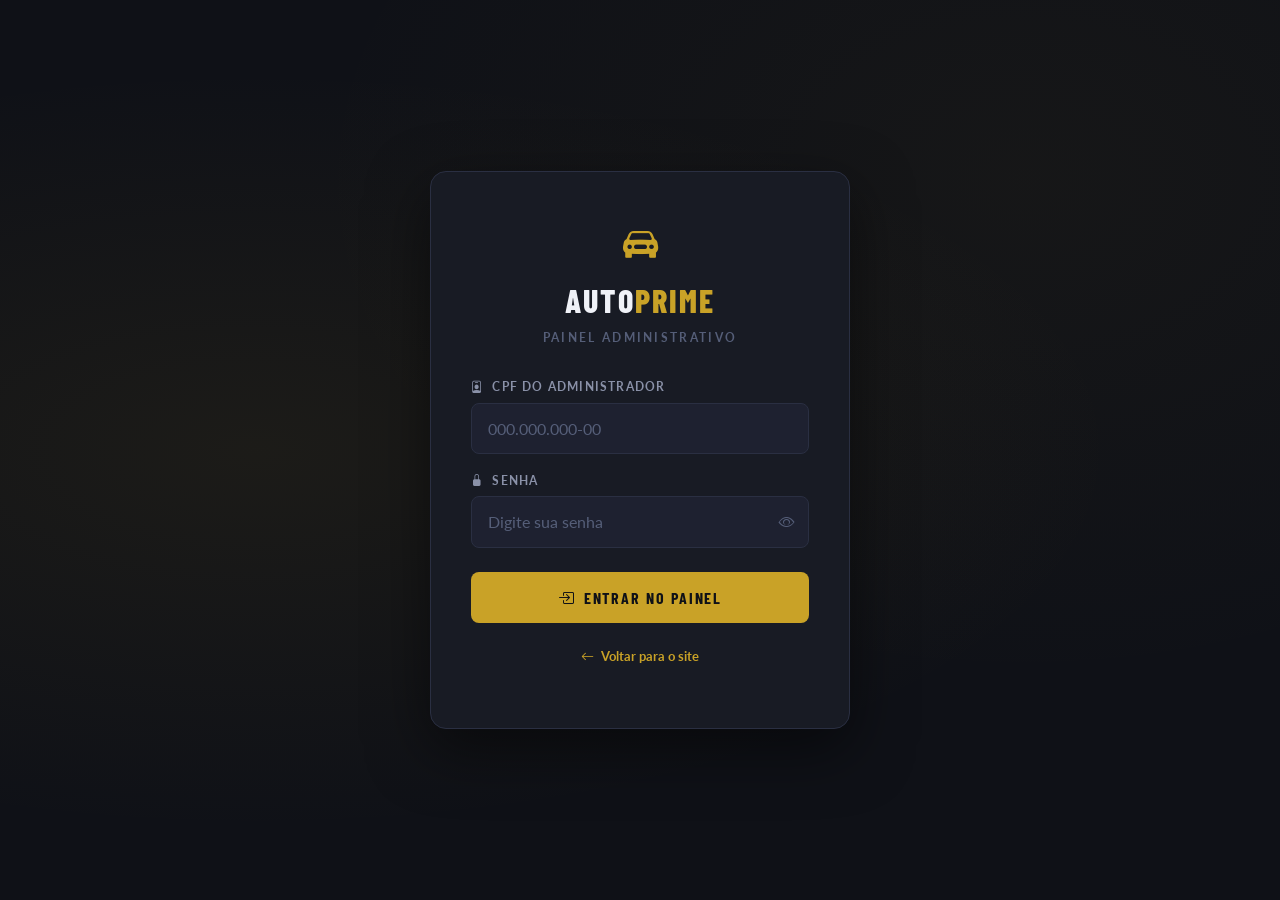
==== admin.html @ 2bcdbcac "Adicionado uma tela admin" ====
<!DOCTYPE html>
<!--
  ============================================================
  AUTOPRIME — Painel Administrativo
  Arquivo: admin.html
  Descrição: Página de administração com:
    - Tela de login (CPF + Senha) com validação
    - Painel CRUD de veículos (Criar, Listar, Editar, Excluir)
    - Dados persistidos via localStorage (simulação de BD)
  ============================================================
-->
<html lang="pt-BR">
<head>
  <meta charset="UTF-8" />
  <meta name="viewport" content="width=device-width, initial-scale=1.0" />
  <title>AutoPrime | Painel Admin</title>

  <link rel="stylesheet" href="https://cdn.jsdelivr.net/npm/bootstrap@5.3.3/dist/css/bootstrap.min.css" />
  <link rel="stylesheet" href="https://cdn.jsdelivr.net/npm/bootstrap-icons@1.11.3/font/bootstrap-icons.min.css" />
  <link rel="preconnect" href="https://fonts.googleapis.com" />
  <link rel="preconnect" href="https://fonts.gstatic.com" crossorigin />
  <link href="https://fonts.googleapis.com/css2?family=Barlow+Condensed:wght@400;600;700;800&family=Lato:wght@300;400;700&display=swap" rel="stylesheet" />

  <style>
    /* ============================================================
       VARIÁVEIS CSS — mesma paleta do site principal para coesão
    ============================================================ */
    :root {
      --color-bg:          #0f1117;
      --color-surface:     #181b24;
      --color-surface-2:   #1e2130;
      --color-surface-3:   #252a3a;
      --color-border:      #2a2f42;
      --color-gold:        #c9a227;
      --color-gold-light:  #e0ba50;
      --color-gold-dark:   #a07d15;
      --color-danger:      #e05555;
      --color-success:     #3dba7c;
      --color-text-primary:   #f0f2f8;
      --color-text-secondary: #8a91a8;
      --color-text-muted:     #555e78;
      --font-display: 'Barlow Condensed', sans-serif;
      --font-body:    'Lato', sans-serif;
      --radius:       10px;
      --transition:   0.2s ease;
    }

    *, *::before, *::after { box-sizing: border-box; margin: 0; padding: 0; }
    html { scroll-behavior: smooth; }

    body {
      font-family: var(--font-body);
      background-color: var(--color-bg);
      color: var(--color-text-primary);
      min-height: 100vh;
      -webkit-font-smoothing: antialiased;
    }

    a { text-decoration: none; color: inherit; }

    /* ============================================================
       TELA DE LOGIN
       Ocupa 100vh centralizado. Oculta o painel até autenticar.
    ============================================================ */
    #telaLogin {
      min-height: 100vh;
      display: flex;
      align-items: center;
      justify-content: center;
      background:
        radial-gradient(ellipse at 20% 50%, rgba(201,162,39,0.07) 0%, transparent 60%),
        radial-gradient(ellipse at 80% 20%, rgba(201,162,39,0.04) 0%, transparent 50%),
        var(--color-bg);
      padding: 1.5rem;
    }

    .login-card {
      background: var(--color-surface);
      border: 1px solid var(--color-border);
      border-radius: 16px;
      padding: 2.8rem 2.5rem;
      width: 100%;
      max-width: 420px;
      box-shadow: 0 20px 60px rgba(0,0,0,0.5);
      animation: fadeInUp 0.6s ease both;
    }

    .login-logo {
      text-align: center;
      margin-bottom: 2rem;
    }

    .login-logo .brand-name {
      font-family: var(--font-display);
      font-size: 2rem;
      font-weight: 800;
      letter-spacing: 0.06em;
      text-transform: uppercase;
      color: var(--color-text-primary);
    }

    .login-logo .brand-accent { color: var(--color-gold); }

    .login-logo .brand-icon {
      font-size: 2.2rem;
      color: var(--color-gold);
      display: block;
      margin-bottom: 0.4rem;
    }

    .login-eyebrow {
      font-size: 0.72rem;
      font-weight: 700;
      letter-spacing: 0.2em;
      text-transform: uppercase;
      color: var(--color-text-muted);
      display: block;
      margin-top: 0.3rem;
    }

    /* Campos do formulário de login */
    .login-label {
      font-size: 0.75rem;
      font-weight: 700;
      color: var(--color-text-secondary);
      text-transform: uppercase;
      letter-spacing: 0.1em;
      margin-bottom: 0.4rem;
      display: block;
    }

    .login-input {
      background: var(--color-surface-2);
      border: 1px solid var(--color-border);
      border-radius: 8px;
      color: var(--color-text-primary);
      padding: 0.8rem 1rem;
      width: 100%;
      font-size: 1rem;
      font-family: var(--font-body);
      transition: border-color var(--transition), box-shadow var(--transition);
    }

    .login-input:focus {
      outline: none;
      border-color: var(--color-gold);
      box-shadow: 0 0 0 3px rgba(201,162,39,0.15);
      background: var(--color-surface-2);
      color: var(--color-text-primary);
    }

    .login-input::placeholder { color: var(--color-text-muted); }

    /* Wrapper para input de senha com botão de mostrar/ocultar */
    .password-wrapper {
      position: relative;
    }

    .toggle-senha {
      position: absolute;
      right: 0.9rem;
      top: 50%;
      transform: translateY(-50%);
      background: none;
      border: none;
      color: var(--color-text-muted);
      cursor: pointer;
      font-size: 1rem;
      padding: 0;
      transition: color var(--transition);
    }

    .toggle-senha:hover { color: var(--color-gold); }

    /* Botão de entrar */
    .btn-login {
      background: var(--color-gold);
      border: none;
      color: var(--color-bg);
      font-family: var(--font-display);
      font-size: 1rem;
      font-weight: 700;
      letter-spacing: 0.12em;
      text-transform: uppercase;
      padding: 0.85rem;
      border-radius: 8px;
      width: 100%;
      cursor: pointer;
      transition: all var(--transition);
      display: flex;
      align-items: center;
      justify-content: center;
      gap: 0.5rem;
    }

    .btn-login:hover {
      background: var(--color-gold-light);
      transform: translateY(-1px);
      box-shadow: 0 6px 20px rgba(201,162,39,0.35);
    }

    .btn-login:active { transform: translateY(0); }

    /* Mensagem de erro de login */
    #erroLogin {
      background: rgba(224,85,85,0.1);
      border: 1px solid rgba(224,85,85,0.3);
      border-radius: 8px;
      color: var(--color-danger);
      font-size: 0.85rem;
      padding: 0.65rem 1rem;
      margin-top: 1rem;
      display: none;
      text-align: center;
    }

    #erroLogin.visivel { display: block; animation: shake 0.4s ease; }

    .link-voltar {
      text-align: center;
      margin-top: 1.5rem;
      font-size: 0.82rem;
      color: var(--color-text-muted);
    }

    .link-voltar a {
      color: var(--color-gold);
      font-weight: 700;
      transition: color var(--transition);
    }

    .link-voltar a:hover { color: var(--color-gold-light); }

    /* ============================================================
       PAINEL ADMIN — oculto até login ser validado
    ============================================================ */
    #painelAdmin { display: none; }

    /* Sidebar + Layout principal */
    .admin-layout {
      display: flex;
      min-height: 100vh;
    }

    /* ---- SIDEBAR ---- */
    .sidebar {
      width: 240px;
      background: var(--color-surface);
      border-right: 1px solid var(--color-border);
      display: flex;
      flex-direction: column;
      position: fixed;
      top: 0;
      left: 0;
      height: 100vh;
      z-index: 200;
      transition: transform 0.3s ease;
    }

    .sidebar-logo {
      padding: 1.5rem 1.4rem;
      border-bottom: 1px solid var(--color-border);
    }

    .sidebar-brand {
      font-family: var(--font-display);
      font-size: 1.4rem;
      font-weight: 800;
      text-transform: uppercase;
      letter-spacing: 0.06em;
    }

    .sidebar-brand .accent { color: var(--color-gold); }

    .sidebar-badge {
      display: inline-block;
      background: rgba(201,162,39,0.12);
      border: 1px solid var(--color-gold-dark);
      color: var(--color-gold);
      font-size: 0.62rem;
      font-weight: 700;
      letter-spacing: 0.12em;
      text-transform: uppercase;
      padding: 0.15rem 0.55rem;
      border-radius: 3px;
      margin-top: 0.3rem;
      display: block;
      width: fit-content;
    }

    .sidebar-nav {
      padding: 1.5rem 0.75rem;
      flex: 1;
    }

    .nav-section-label {
      font-size: 0.65rem;
      font-weight: 700;
      color: var(--color-text-muted);
      letter-spacing: 0.18em;
      text-transform: uppercase;
      padding: 0 0.6rem;
      margin-bottom: 0.5rem;
      margin-top: 1rem;
    }

    .nav-section-label:first-child { margin-top: 0; }

    .sidebar-link {
      display: flex;
      align-items: center;
      gap: 0.75rem;
      padding: 0.6rem 0.9rem;
      border-radius: 8px;
      font-size: 0.88rem;
      font-weight: 700;
      color: var(--color-text-secondary);
      cursor: pointer;
      transition: all var(--transition);
      border: none;
      background: none;
      width: 100%;
      text-align: left;
    }

    .sidebar-link i { font-size: 1rem; width: 20px; text-align: center; }

    .sidebar-link:hover {
      background: var(--color-surface-2);
      color: var(--color-text-primary);
    }

    .sidebar-link.ativo {
      background: rgba(201,162,39,0.1);
      color: var(--color-gold);
      border: 1px solid rgba(201,162,39,0.2);
    }

    .sidebar-link.ativo i { color: var(--color-gold); }

    /* Botão de logout na base da sidebar */
    .sidebar-footer {
      padding: 1rem 0.75rem;
      border-top: 1px solid var(--color-border);
    }

    .btn-logout {
      display: flex;
      align-items: center;
      gap: 0.75rem;
      width: 100%;
      padding: 0.6rem 0.9rem;
      background: none;
      border: 1px solid rgba(224,85,85,0.25);
      border-radius: 8px;
      color: var(--color-danger);
      font-size: 0.85rem;
      font-weight: 700;
      cursor: pointer;
      transition: all var(--transition);
    }

    .btn-logout:hover { background: rgba(224,85,85,0.1); }

    /* ---- CONTEÚDO PRINCIPAL ---- */
    .admin-main {
      margin-left: 240px;
      flex: 1;
      display: flex;
      flex-direction: column;
      min-height: 100vh;
    }

    /* Topbar do admin */
    .admin-topbar {
      background: var(--color-surface);
      border-bottom: 1px solid var(--color-border);
      padding: 1rem 2rem;
      display: flex;
      align-items: center;
      justify-content: space-between;
      position: sticky;
      top: 0;
      z-index: 100;
    }

    .topbar-title {
      font-family: var(--font-display);
      font-size: 1.3rem;
      font-weight: 700;
      text-transform: uppercase;
      letter-spacing: 0.04em;
      color: var(--color-text-primary);
    }

    .topbar-user {
      display: flex;
      align-items: center;
      gap: 0.6rem;
      font-size: 0.82rem;
      color: var(--color-text-secondary);
    }

    .topbar-avatar {
      width: 34px;
      height: 34px;
      border-radius: 50%;
      background: rgba(201,162,39,0.15);
      border: 1px solid var(--color-gold-dark);
      display: flex;
      align-items: center;
      justify-content: center;
      color: var(--color-gold);
      font-size: 0.9rem;
    }

    /* Botão hambúrguer mobile para sidebar */
    .btn-menu-mobile {
      display: none;
      background: none;
      border: none;
      color: var(--color-text-primary);
      font-size: 1.4rem;
      cursor: pointer;
    }

    /* ---- CONTEÚDO DAS ABAS ---- */
    .admin-content {
      padding: 2rem;
      flex: 1;
    }

    /* Painéis de aba */
    .tab-pane-admin { display: none; animation: fadeInUp 0.3s ease both; }
    .tab-pane-admin.ativo { display: block; }

    /* ---- CARDS DE ESTATÍSTICAS (Dashboard) ---- */
    .stats-grid {
      display: grid;
      grid-template-columns: repeat(auto-fit, minmax(200px, 1fr));
      gap: 1.25rem;
      margin-bottom: 2rem;
    }

    .stat-card {
      background: var(--color-surface);
      border: 1px solid var(--color-border);
      border-radius: var(--radius);
      padding: 1.5rem;
      display: flex;
      align-items: center;
      gap: 1rem;
      transition: border-color var(--transition);
    }

    .stat-card:hover { border-color: var(--color-gold-dark); }

    .stat-icon {
      width: 48px;
      height: 48px;
      border-radius: 10px;
      display: flex;
      align-items: center;
      justify-content: center;
      font-size: 1.3rem;
      flex-shrink: 0;
    }

    .stat-icon.gold { background: rgba(201,162,39,0.12); color: var(--color-gold); }
    .stat-icon.green { background: rgba(61,186,124,0.12); color: var(--color-success); }
    .stat-icon.blue { background: rgba(100,140,220,0.12); color: #7eb3f5; }

    .stat-info span {
      display: block;
      font-size: 0.72rem;
      font-weight: 700;
      color: var(--color-text-muted);
      text-transform: uppercase;
      letter-spacing: 0.1em;
      margin-bottom: 0.25rem;
    }

    .stat-info strong {
      font-family: var(--font-display);
      font-size: 1.8rem;
      font-weight: 800;
      color: var(--color-text-primary);
      line-height: 1;
    }

    /* ---- SEÇÃO: ADICIONAR / EDITAR VEÍCULO ---- */
    .form-section {
      background: var(--color-surface);
      border: 1px solid var(--color-border);
      border-radius: var(--radius);
      padding: 1.75rem;
      margin-bottom: 2rem;
    }

    .form-section-title {
      font-family: var(--font-display);
      font-size: 1.15rem;
      font-weight: 700;
      text-transform: uppercase;
      letter-spacing: 0.05em;
      color: var(--color-text-primary);
      margin-bottom: 1.5rem;
      display: flex;
      align-items: center;
      gap: 0.6rem;
    }

    .form-section-title i { color: var(--color-gold); }

    .form-section-title .form-mode-badge {
      font-size: 0.65rem;
      background: rgba(201,162,39,0.12);
      border: 1px solid var(--color-gold-dark);
      color: var(--color-gold);
      padding: 0.15rem 0.55rem;
      border-radius: 4px;
      letter-spacing: 0.08em;
    }

    /* Labels personalizados */
    .f-label {
      font-size: 0.75rem;
      font-weight: 700;
      color: var(--color-text-secondary);
      text-transform: uppercase;
      letter-spacing: 0.1em;
      margin-bottom: 0.4rem;
      display: block;
    }

    /* Inputs customizados */
    .f-input,
    .f-textarea,
    .f-select {
      background: var(--color-surface-2);
      border: 1px solid var(--color-border);
      border-radius: 8px;
      color: var(--color-text-primary);
      padding: 0.75rem 1rem;
      width: 100%;
      font-size: 0.92rem;
      font-family: var(--font-body);
      transition: border-color var(--transition), box-shadow var(--transition);
    }

    .f-input:focus,
    .f-textarea:focus,
    .f-select:focus {
      outline: none;
      border-color: var(--color-gold);
      box-shadow: 0 0 0 3px rgba(201,162,39,0.12);
      background: var(--color-surface-2);
      color: var(--color-text-primary);
    }

    .f-input::placeholder,
    .f-textarea::placeholder { color: var(--color-text-muted); }

    .f-select option { background: var(--color-surface-2); }

    .f-textarea { resize: vertical; min-height: 90px; }

    /* Preview de imagem ao lado do campo URL */
    .img-preview-wrapper {
      margin-top: 0.6rem;
      border: 1px dashed var(--color-border);
      border-radius: 8px;
      overflow: hidden;
      height: 130px;
      display: flex;
      align-items: center;
      justify-content: center;
      background: var(--color-surface-2);
      transition: border-color var(--transition);
    }

    .img-preview-wrapper.tem-imagem { border-style: solid; border-color: var(--color-gold-dark); }

    #previewImagem {
      width: 100%;
      height: 100%;
      object-fit: cover;
      display: none;
    }

    #previewImagem.visivel { display: block; }

    .preview-placeholder {
      display: flex;
      flex-direction: column;
      align-items: center;
      gap: 0.4rem;
      color: var(--color-text-muted);
      font-size: 0.8rem;
    }

    .preview-placeholder i { font-size: 1.6rem; }

    /* Botões do formulário */
    .btn-salvar {
      background: var(--color-gold);
      border: none;
      color: var(--color-bg);
      font-family: var(--font-display);
      font-size: 0.95rem;
      font-weight: 700;
      letter-spacing: 0.1em;
      text-transform: uppercase;
      padding: 0.75rem 2rem;
      border-radius: 8px;
      cursor: pointer;
      transition: all var(--transition);
      display: inline-flex;
      align-items: center;
      gap: 0.5rem;
    }

    .btn-salvar:hover {
      background: var(--color-gold-light);
      transform: translateY(-1px);
      box-shadow: 0 4px 16px rgba(201,162,39,0.3);
    }

    .btn-cancelar-edicao {
      background: transparent;
      border: 1px solid var(--color-border);
      color: var(--color-text-secondary);
      font-family: var(--font-display);
      font-size: 0.9rem;
      font-weight: 700;
      letter-spacing: 0.1em;
      text-transform: uppercase;
      padding: 0.75rem 1.5rem;
      border-radius: 8px;
      cursor: pointer;
      transition: all var(--transition);
      display: none;
      align-items: center;
      gap: 0.5rem;
    }

    .btn-cancelar-edicao.visivel {
      display: inline-flex;
    }

    .btn-cancelar-edicao:hover {
      border-color: var(--color-danger);
      color: var(--color-danger);
    }

    /* ---- TABELA DE VEÍCULOS CADASTRADOS ---- */
    .table-section {
      background: var(--color-surface);
      border: 1px solid var(--color-border);
      border-radius: var(--radius);
      overflow: hidden;
    }

    .table-header {
      padding: 1.2rem 1.75rem;
      border-bottom: 1px solid var(--color-border);
      display: flex;
      align-items: center;
      justify-content: space-between;
      flex-wrap: wrap;
      gap: 0.75rem;
    }

    .table-header-title {
      font-family: var(--font-display);
      font-size: 1.1rem;
      font-weight: 700;
      text-transform: uppercase;
      letter-spacing: 0.04em;
    }

    /* Campo de busca da tabela */
    .table-search {
      background: var(--color-surface-2);
      border: 1px solid var(--color-border);
      border-radius: 8px;
      color: var(--color-text-primary);
      padding: 0.55rem 1rem 0.55rem 2.4rem;
      font-size: 0.88rem;
      font-family: var(--font-body);
      width: 220px;
      transition: border-color var(--transition);
    }

    .table-search:focus {
      outline: none;
      border-color: var(--color-gold);
      background: var(--color-surface-2);
      color: var(--color-text-primary);
    }

    .table-search::placeholder { color: var(--color-text-muted); }

    .table-search-wrapper {
      position: relative;
    }

    .table-search-wrapper i {
      position: absolute;
      left: 0.75rem;
      top: 50%;
      transform: translateY(-50%);
      color: var(--color-text-muted);
      font-size: 0.85rem;
      pointer-events: none;
    }

    /* Tabela */
    .veiculos-table {
      width: 100%;
      border-collapse: collapse;
    }

    .veiculos-table thead th {
      padding: 0.75rem 1rem;
      font-size: 0.68rem;
      font-weight: 700;
      color: var(--color-text-muted);
      text-transform: uppercase;
      letter-spacing: 0.12em;
      border-bottom: 1px solid var(--color-border);
      background: var(--color-surface-2);
      text-align: left;
      white-space: nowrap;
    }

    .veiculos-table tbody tr {
      border-bottom: 1px solid var(--color-border);
      transition: background var(--transition);
    }

    .veiculos-table tbody tr:last-child { border-bottom: none; }

    .veiculos-table tbody tr:hover { background: var(--color-surface-2); }

    .veiculos-table tbody td {
      padding: 0.85rem 1rem;
      font-size: 0.88rem;
      color: var(--color-text-secondary);
      vertical-align: middle;
    }

    /* Miniatura de imagem na tabela */
    .table-thumb {
      width: 56px;
      height: 40px;
      object-fit: cover;
      border-radius: 6px;
      border: 1px solid var(--color-border);
    }

    /* Nome do modelo em destaque */
    .table-modelo {
      font-family: var(--font-display);
      font-weight: 700;
      font-size: 0.95rem;
      color: var(--color-text-primary);
      letter-spacing: 0.02em;
    }

    .table-marca-badge {
      font-size: 0.68rem;
      font-weight: 700;
      color: var(--color-gold);
      text-transform: uppercase;
      letter-spacing: 0.1em;
    }

    /* Botões de ação na linha da tabela */
    .btn-acao {
      border: none;
      border-radius: 6px;
      padding: 0.35rem 0.7rem;
      font-size: 0.78rem;
      font-weight: 700;
      cursor: pointer;
      transition: all var(--transition);
      display: inline-flex;
      align-items: center;
      gap: 0.3rem;
    }

    .btn-editar {
      background: rgba(126,179,245,0.1);
      color: #7eb3f5;
      border: 1px solid rgba(126,179,245,0.2);
    }

    .btn-editar:hover { background: rgba(126,179,245,0.2); }

    .btn-excluir {
      background: rgba(224,85,85,0.1);
      color: var(--color-danger);
      border: 1px solid rgba(224,85,85,0.2);
    }

    .btn-excluir:hover { background: rgba(224,85,85,0.2); }

    /* Mensagem quando tabela está vazia */
    .table-empty {
      text-align: center;
      padding: 3rem 1rem;
      color: var(--color-text-muted);
    }

    .table-empty i { font-size: 2.5rem; display: block; margin-bottom: 0.75rem; }

    /* ---- TOAST DE FEEDBACK ---- */
    .toast-container-custom {
      position: fixed;
      bottom: 1.5rem;
      right: 1.5rem;
      z-index: 9999;
      display: flex;
      flex-direction: column;
      gap: 0.6rem;
    }

    .toast-custom {
      background: var(--color-surface);
      border: 1px solid var(--color-border);
      border-radius: 10px;
      padding: 0.9rem 1.2rem;
      display: flex;
      align-items: center;
      gap: 0.75rem;
      min-width: 260px;
      box-shadow: 0 8px 24px rgba(0,0,0,0.4);
      animation: slideInRight 0.3s ease both;
      font-size: 0.88rem;
      color: var(--color-text-primary);
    }

    .toast-custom.sucesso { border-left: 3px solid var(--color-success); }
    .toast-custom.erro    { border-left: 3px solid var(--color-danger); }
    .toast-custom.aviso   { border-left: 3px solid var(--color-gold); }

    .toast-icon { font-size: 1.1rem; flex-shrink: 0; }
    .toast-custom.sucesso .toast-icon { color: var(--color-success); }
    .toast-custom.erro    .toast-icon { color: var(--color-danger); }
    .toast-custom.aviso   .toast-icon { color: var(--color-gold); }

    /* ---- MODAL DE CONFIRMAÇÃO DE EXCLUSÃO ---- */
    .confirm-overlay {
      position: fixed;
      inset: 0;
      background: rgba(0,0,0,0.7);
      backdrop-filter: blur(4px);
      z-index: 9000;
      display: flex;
      align-items: center;
      justify-content: center;
      padding: 1rem;
      display: none;
    }

    .confirm-overlay.visivel { display: flex; }

    .confirm-card {
      background: var(--color-surface);
      border: 1px solid var(--color-border);
      border-radius: 14px;
      padding: 2rem;
      max-width: 400px;
      width: 100%;
      text-align: center;
      animation: fadeInUp 0.3s ease both;
    }

    .confirm-icon {
      font-size: 2.5rem;
      color: var(--color-danger);
      margin-bottom: 1rem;
    }

    .confirm-title {
      font-family: var(--font-display);
      font-size: 1.3rem;
      font-weight: 700;
      text-transform: uppercase;
      letter-spacing: 0.04em;
      margin-bottom: 0.5rem;
    }

    .confirm-msg {
      font-size: 0.88rem;
      color: var(--color-text-secondary);
      margin-bottom: 1.5rem;
    }

    .confirm-actions {
      display: flex;
      gap: 0.75rem;
      justify-content: center;
    }

    .btn-confirm-excluir {
      background: var(--color-danger);
      border: none;
      color: #fff;
      font-family: var(--font-display);
      font-size: 0.9rem;
      font-weight: 700;
      text-transform: uppercase;
      letter-spacing: 0.08em;
      padding: 0.65rem 1.5rem;
      border-radius: 8px;
      cursor: pointer;
      transition: all var(--transition);
    }

    .btn-confirm-excluir:hover { background: #c84444; }

    .btn-confirm-cancelar {
      background: var(--color-surface-2);
      border: 1px solid var(--color-border);
      color: var(--color-text-secondary);
      font-family: var(--font-display);
      font-size: 0.9rem;
      font-weight: 700;
      text-transform: uppercase;
      letter-spacing: 0.08em;
      padding: 0.65rem 1.5rem;
      border-radius: 8px;
      cursor: pointer;
      transition: all var(--transition);
    }

    .btn-confirm-cancelar:hover { border-color: var(--color-gold); color: var(--color-gold); }

    /* ---- ANIMAÇÕES ---- */
    @keyframes fadeInUp {
      from { opacity: 0; transform: translateY(20px); }
      to   { opacity: 1; transform: translateY(0); }
    }

    @keyframes shake {
      0%, 100% { transform: translateX(0); }
      20%, 60%  { transform: translateX(-6px); }
      40%, 80%  { transform: translateX(6px); }
    }

    @keyframes slideInRight {
      from { opacity: 0; transform: translateX(20px); }
      to   { opacity: 1; transform: translateX(0); }
    }

    /* ---- RESPONSIVIDADE MOBILE ---- */
    @media (max-width: 768px) {
      .sidebar {
        transform: translateX(-100%);
      }

      .sidebar.aberta {
        transform: translateX(0);
      }

      .admin-main {
        margin-left: 0;
      }

      .btn-menu-mobile {
        display: block;
      }

      .admin-content {
        padding: 1.25rem;
      }

      .table-search { width: 100%; }

      .veiculos-table thead th:nth-child(1),
      .veiculos-table tbody td:nth-child(1) { display: none; } /* oculta thumb no mobile */
    }

    /* Scrollbar */
    ::-webkit-scrollbar { width: 6px; }
    ::-webkit-scrollbar-track { background: var(--color-bg); }
    ::-webkit-scrollbar-thumb { background: var(--color-border); border-radius: 3px; }
    ::-webkit-scrollbar-thumb:hover { background: var(--color-gold-dark); }
    ::selection { background: var(--color-gold); color: var(--color-bg); }
  </style>
</head>
<body>

<!-- ============================================================
  TELA DE LOGIN
  Exibida ao carregar a página. Ocultada após autenticação.
============================================================ -->
<div id="telaLogin">
  <div class="login-card">

    <!-- Logo -->
    <div class="login-logo">
      <i class="bi bi-car-front-fill brand-icon"></i>
      <span class="brand-name">Auto<span class="brand-accent">Prime</span></span>
      <span class="login-eyebrow">Painel Administrativo</span>
    </div>

    <!-- Campo CPF -->
    <div style="margin-bottom: 1.1rem;">
      <label class="login-label" for="inputCPF">
        <i class="bi bi-person-badge me-1"></i> CPF do Administrador
      </label>
      <!--
        O input recebe a máscara de CPF via JavaScript (formatarCPF).
        maxlength="14" limita ao tamanho do CPF formatado: 000.000.000-00
      -->
      <input
        type="text"
        id="inputCPF"
        class="login-input"
        placeholder="000.000.000-00"
        maxlength="14"
        autocomplete="off"
        inputmode="numeric"
      />
    </div>

    <!-- Campo Senha -->
    <div style="margin-bottom: 1.5rem;">
      <label class="login-label" for="inputSenha">
        <i class="bi bi-lock-fill me-1"></i> Senha
      </label>
      <div class="password-wrapper">
        <input
          type="password"
          id="inputSenha"
          class="login-input"
          placeholder="Digite sua senha"
          autocomplete="current-password"
        />
        <!-- Botão para mostrar/ocultar senha -->
        <button class="toggle-senha" type="button" id="toggleSenha" title="Mostrar/Ocultar senha">
          <i class="bi bi-eye" id="iconeSenha"></i>
        </button>
      </div>
    </div>

    <!-- Botão Entrar -->
    <button class="btn-login" id="btnEntrar" type="button">
      <i class="bi bi-box-arrow-in-right"></i> Entrar no Painel
    </button>

    <!-- Mensagem de erro -->
    <div id="erroLogin">
      <i class="bi bi-exclamation-triangle-fill me-2"></i>
      <span id="textoErro">CPF ou senha incorretos.</span>
    </div>

    <!-- Link para o site -->
    <p class="link-voltar">
      <a href="index.html">
        <i class="bi bi-arrow-left me-1"></i> Voltar para o site
      </a>
    </p>
  </div>
</div>
<!-- FIM: TELA DE LOGIN -->


<!-- ============================================================
  PAINEL ADMINISTRATIVO
  Exibido após login bem-sucedido. Oculto inicialmente.
============================================================ -->
<div id="painelAdmin">
  <div class="admin-layout">

    <!-- ---- SIDEBAR ---- -->
    <aside class="sidebar" id="sidebar" role="navigation" aria-label="Menu administrativo">
      <div class="sidebar-logo">
        <div class="sidebar-brand">Auto<span class="accent">Prime</span></div>
        <span class="sidebar-badge"><i class="bi bi-shield-check me-1"></i>Admin</span>
      </div>

      <nav class="sidebar-nav">
        <p class="nav-section-label">Principal</p>
        <button class="sidebar-link ativo" data-tab="dashboard">
          <i class="bi bi-grid-fill"></i> Dashboard
        </button>
        <button class="sidebar-link" data-tab="veiculos">
          <i class="bi bi-car-front-fill"></i> Veículos
        </button>

        <p class="nav-section-label">Acesso Rápido</p>
        <a href="index.html" class="sidebar-link" target="_blank">
          <i class="bi bi-eye-fill"></i> Ver Site
        </a>
      </nav>

      <div class="sidebar-footer">
        <button class="btn-logout" id="btnLogout">
          <i class="bi bi-box-arrow-left"></i> Sair
        </button>
      </div>
    </aside>
    <!-- FIM: SIDEBAR -->


    <!-- ---- CONTEÚDO PRINCIPAL ---- -->
    <div class="admin-main">

      <!-- Topbar -->
      <header class="admin-topbar">
        <div style="display:flex; align-items:center; gap:0.75rem;">
          <!-- Botão hambúrguer (aparece no mobile) -->
          <button class="btn-menu-mobile" id="btnMenuMobile" aria-label="Abrir menu">
            <i class="bi bi-list"></i>
          </button>
          <span class="topbar-title" id="topbarTitulo">Dashboard</span>
        </div>
        <div class="topbar-user">
          <div class="topbar-avatar"><i class="bi bi-person-fill"></i></div>
          <span>Administrador</span>
        </div>
      </header>

      <!-- Área de conteúdo das abas -->
      <div class="admin-content">

        <!-- ================================================
          ABA: DASHBOARD
          Exibe estatísticas gerais do estoque.
        ================================================ -->
        <div class="tab-pane-admin ativo" id="tab-dashboard">

          <div class="stats-grid">
            <div class="stat-card">
              <div class="stat-icon gold"><i class="bi bi-car-front-fill"></i></div>
              <div class="stat-info">
                <span>Total de Veículos</span>
                <strong id="statTotal">—</strong>
              </div>
            </div>
            <div class="stat-card">
              <div class="stat-icon green"><i class="bi bi-currency-dollar"></i></div>
              <div class="stat-info">
                <span>Preço Médio</span>
                <strong id="statMedia" style="font-size:1.2rem">—</strong>
              </div>
            </div>
            <div class="stat-card">
              <div class="stat-icon blue"><i class="bi bi-speedometer2"></i></div>
              <div class="stat-info">
                <span>Km Médio</span>
                <strong id="statKmMedio" style="font-size:1.2rem">—</strong>
              </div>
            </div>
          </div>

          <!-- Lista resumida dos 5 últimos veículos -->
          <div class="table-section">
            <div class="table-header">
              <span class="table-header-title"><i class="bi bi-clock-history me-2" style="color:var(--color-gold)"></i>Últimos Cadastros</span>
            </div>
            <div id="resumoUltimos" style="padding: 0 1rem 1rem;">
              <!-- Preenchido pelo JS -->
            </div>
          </div>
        </div>
        <!-- FIM: ABA DASHBOARD -->


        <!-- ================================================
          ABA: VEÍCULOS (Formulário + Tabela)
        ================================================ -->
        <div class="tab-pane-admin" id="tab-veiculos">

          <!-- FORMULÁRIO DE CADASTRO / EDIÇÃO -->
          <div class="form-section">
            <h2 class="form-section-title">
              <i class="bi bi-plus-circle-fill"></i>
              <span id="formTitulo">Adicionar Novo Veículo</span>
              <span class="form-mode-badge" id="formModoBadge">NOVO</span>
            </h2>

            <!--
              O formulário usa o sistema de grid do Bootstrap.
              Cada campo tem um ID correspondente ao campo no objeto
              veículo, facilitando a leitura e salvamento pelo JS.
            -->
            <div class="row g-3">
              <!-- Campo oculto que guarda o ID ao editar -->
              <input type="hidden" id="campoId" value="" />

              <!-- Marca -->
              <div class="col-12 col-sm-6 col-lg-3">
                <label class="f-label" for="campoMarca">Marca *</label>
                <input type="text" id="campoMarca" class="f-input" placeholder="Ex: Volkswagen" maxlength="40" />
              </div>

              <!-- Modelo -->
              <div class="col-12 col-sm-6 col-lg-5">
                <label class="f-label" for="campoModelo">Modelo *</label>
                <input type="text" id="campoModelo" class="f-input" placeholder="Ex: Passat 2.0 TSI Highline" maxlength="80" />
              </div>

              <!-- Ano -->
              <div class="col-6 col-sm-4 col-lg-2">
                <label class="f-label" for="campoAno">Ano *</label>
                <input type="number" id="campoAno" class="f-input" placeholder="2023" min="1990" max="2030" />
              </div>

              <!-- Quilometragem -->
              <div class="col-6 col-sm-4 col-lg-2">
                <label class="f-label" for="campoKm">Quilometragem *</label>
                <input type="number" id="campoKm" class="f-input" placeholder="15000" min="0" />
              </div>

              <!-- Preço -->
              <div class="col-12 col-sm-4 col-lg-3">
                <label class="f-label" for="campoPreco">Preço (R$) *</label>
                <input type="number" id="campoPreco" class="f-input" placeholder="98500" min="0" step="100" />
              </div>

              <!-- URL da Imagem + Preview -->
              <div class="col-12 col-lg-9">
                <label class="f-label" for="campoImagem">URL da Foto *</label>
                <input
                  type="url"
                  id="campoImagem"
                  class="f-input"
                  placeholder="https://images.unsplash.com/photo-..."
                />
                <small style="color: var(--color-text-muted); font-size:0.72rem; margin-top:0.3rem; display:block;">
                  Cole a URL de qualquer imagem pública. Sugestão: <a href="https://unsplash.com" target="_blank" style="color:var(--color-gold)">unsplash.com</a>
                </small>
              </div>

              <!-- Preview da imagem -->
              <div class="col-12 col-lg-3 d-flex flex-column" style="gap:0.4rem;">
                <label class="f-label">Pré-visualização</label>
                <div class="img-preview-wrapper" id="previewWrapper">
                  <div class="preview-placeholder" id="previewPlaceholder">
                    <i class="bi bi-image"></i>
                    <span>Prévia da foto</span>
                  </div>
                  <img id="previewImagem" src="" alt="Preview" />
                </div>
              </div>

              <!-- Descrição -->
              <div class="col-12">
                <label class="f-label" for="campoDescricao">Descrição *</label>
                <textarea
                  id="campoDescricao"
                  class="f-textarea"
                  placeholder="Descreva os principais itens de série, estado do veículo, histórico de revisões..."
                  maxlength="400"
                ></textarea>
                <small style="color: var(--color-text-muted); font-size:0.72rem;">
                  <span id="contadorDescricao">0</span>/400 caracteres
                </small>
              </div>

              <!-- Botões -->
              <div class="col-12 d-flex gap-3 flex-wrap align-items-center" style="margin-top: 0.5rem;">
                <button class="btn-salvar" id="btnSalvar" type="button">
                  <i class="bi bi-floppy-fill"></i> Salvar Veículo
                </button>
                <button class="btn-cancelar-edicao" id="btnCancelarEdicao" type="button">
                  <i class="bi bi-x-lg"></i> Cancelar Edição
                </button>
              </div>

            </div>
          </div>
          <!-- FIM: FORMULÁRIO -->


          <!-- TABELA DE VEÍCULOS CADASTRADOS -->
          <div class="table-section">
            <div class="table-header">
              <span class="table-header-title">
                <i class="bi bi-table me-2" style="color:var(--color-gold)"></i>
                Veículos no Estoque
              </span>
              <div class="table-search-wrapper">
                <i class="bi bi-search"></i>
                <input
                  type="search"
                  id="buscaTabela"
                  class="table-search"
                  placeholder="Filtrar na tabela..."
                  autocomplete="off"
                />
              </div>
            </div>

            <div style="overflow-x: auto;">
              <table class="veiculos-table" id="tabelaVeiculos" aria-label="Tabela de veículos">
                <thead>
                  <tr>
                    <th>Foto</th>
                    <th>Marca / Modelo</th>
                    <th>Ano</th>
                    <th>Km</th>
                    <th>Preço</th>
                    <th>Ações</th>
                  </tr>
                </thead>
                <tbody id="tabelaCorpo">
                  <!-- Preenchida pelo JavaScript -->
                </tbody>
              </table>

              <!-- Mensagem quando não há veículos -->
              <div id="tabelaVazia" class="table-empty d-none">
                <i class="bi bi-inbox"></i>
                <p>Nenhum veículo encontrado.<br/>
                  <span style="font-size:0.82rem;">Adicione um veículo usando o formulário acima.</span>
                </p>
              </div>
            </div>
          </div>
          <!-- FIM: TABELA -->

        </div>
        <!-- FIM: ABA VEÍCULOS -->

      </div>
      <!-- FIM: admin-content -->
    </div>
    <!-- FIM: admin-main -->
  </div>
</div>
<!-- FIM: PAINEL ADMIN -->


<!-- ============================================================
  MODAL DE CONFIRMAÇÃO DE EXCLUSÃO
  Aparece ao clicar em "Excluir" em qualquer linha da tabela.
============================================================ -->
<div class="confirm-overlay" id="confirmOverlay" role="dialog" aria-modal="true" aria-labelledby="confirmTitulo">
  <div class="confirm-card">
    <i class="bi bi-trash3-fill confirm-icon"></i>
    <h3 class="confirm-title" id="confirmTitulo">Excluir Veículo</h3>
    <p class="confirm-msg" id="confirmMsg">Esta ação não pode ser desfeita.</p>
    <div class="confirm-actions">
      <button class="btn-confirm-cancelar" id="btnConfirmCancelar">Cancelar</button>
      <button class="btn-confirm-excluir" id="btnConfirmExcluir">
        <i class="bi bi-trash3-fill me-1"></i> Excluir
      </button>
    </div>
  </div>
</div>

<!-- Área onde os toasts são exibidos -->
<div class="toast-container-custom" id="toastContainer"></div>

<!-- Bootstrap JS (necessário para comportamentos de collapse etc.) -->
<script src="https://cdn.jsdelivr.net/npm/bootstrap@5.3.3/dist/js/bootstrap.bundle.min.js"></script>

<!-- Script do painel admin -->
<script src="admin.js"></script>

</body>
</html>
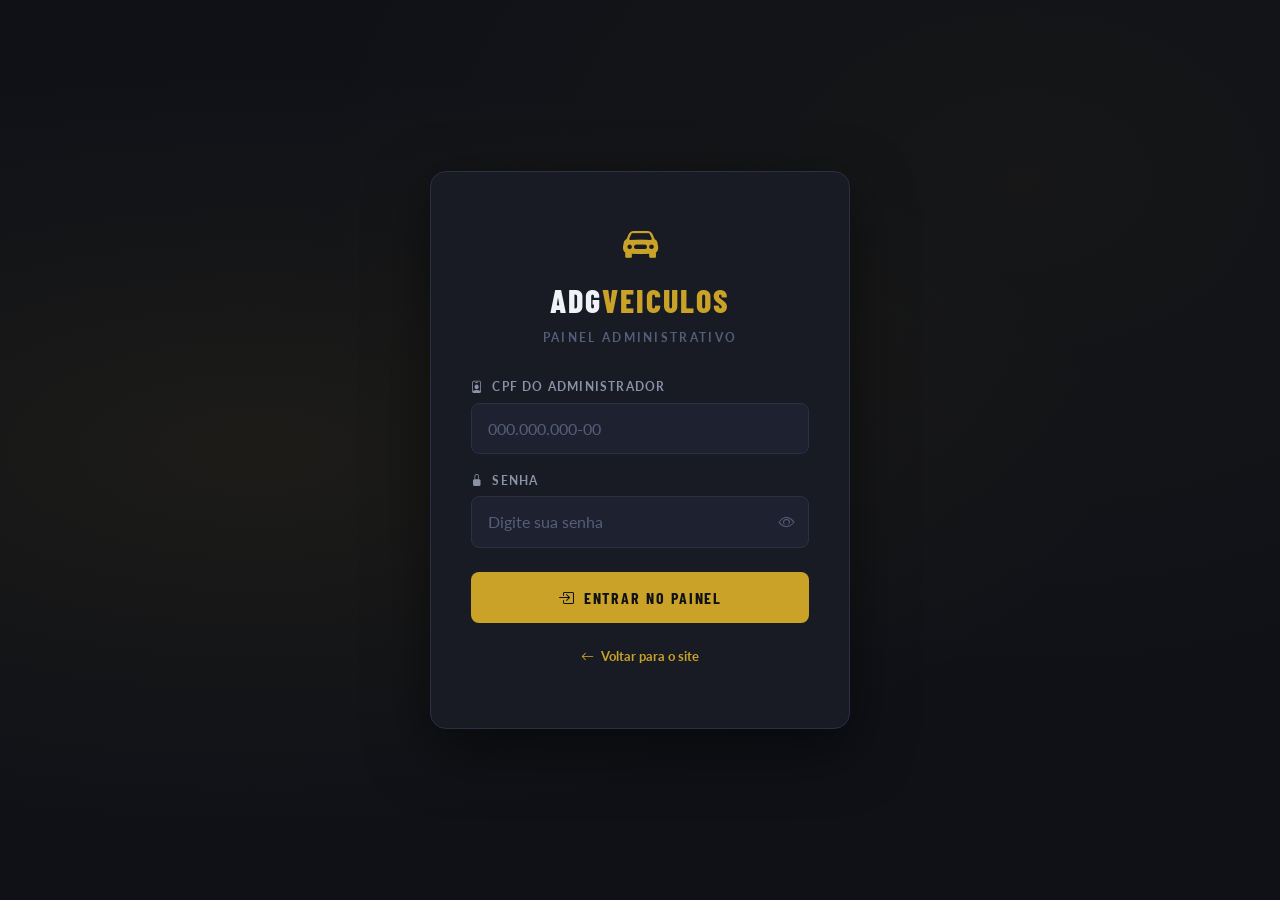
==== commit 15bcccea: "NovaVersão" ====
--- a/admin.html
+++ b/admin.html
@@ -1,7 +1,7 @@
 <!DOCTYPE html>
 <!--
   ============================================================
-  AUTOPRIME — Painel Administrativo
+  ADGVEICULOS — Painel Administrativo
   Arquivo: admin.html
   Descrição: Página de administração com:
     - Tela de login (CPF + Senha) com validação
@@ -13,7 +13,7 @@
 <head>
   <meta charset="UTF-8" />
   <meta name="viewport" content="width=device-width, initial-scale=1.0" />
-  <title>AutoPrime | Painel Admin</title>
+  <title>ADGVEICULOS | Painel Admin</title>
 
   <link rel="stylesheet" href="https://cdn.jsdelivr.net/npm/bootstrap@5.3.3/dist/css/bootstrap.min.css" />
   <link rel="stylesheet" href="https://cdn.jsdelivr.net/npm/bootstrap-icons@1.11.3/font/bootstrap-icons.min.css" />
@@ -1003,7 +1003,7 @@
     <!-- Logo -->
     <div class="login-logo">
       <i class="bi bi-car-front-fill brand-icon"></i>
-      <span class="brand-name">Auto<span class="brand-accent">Prime</span></span>
+      <span class="brand-name">ADG<span class="brand-accent">Veiculos</span></span>
       <span class="login-eyebrow">Painel Administrativo</span>
     </div>
 
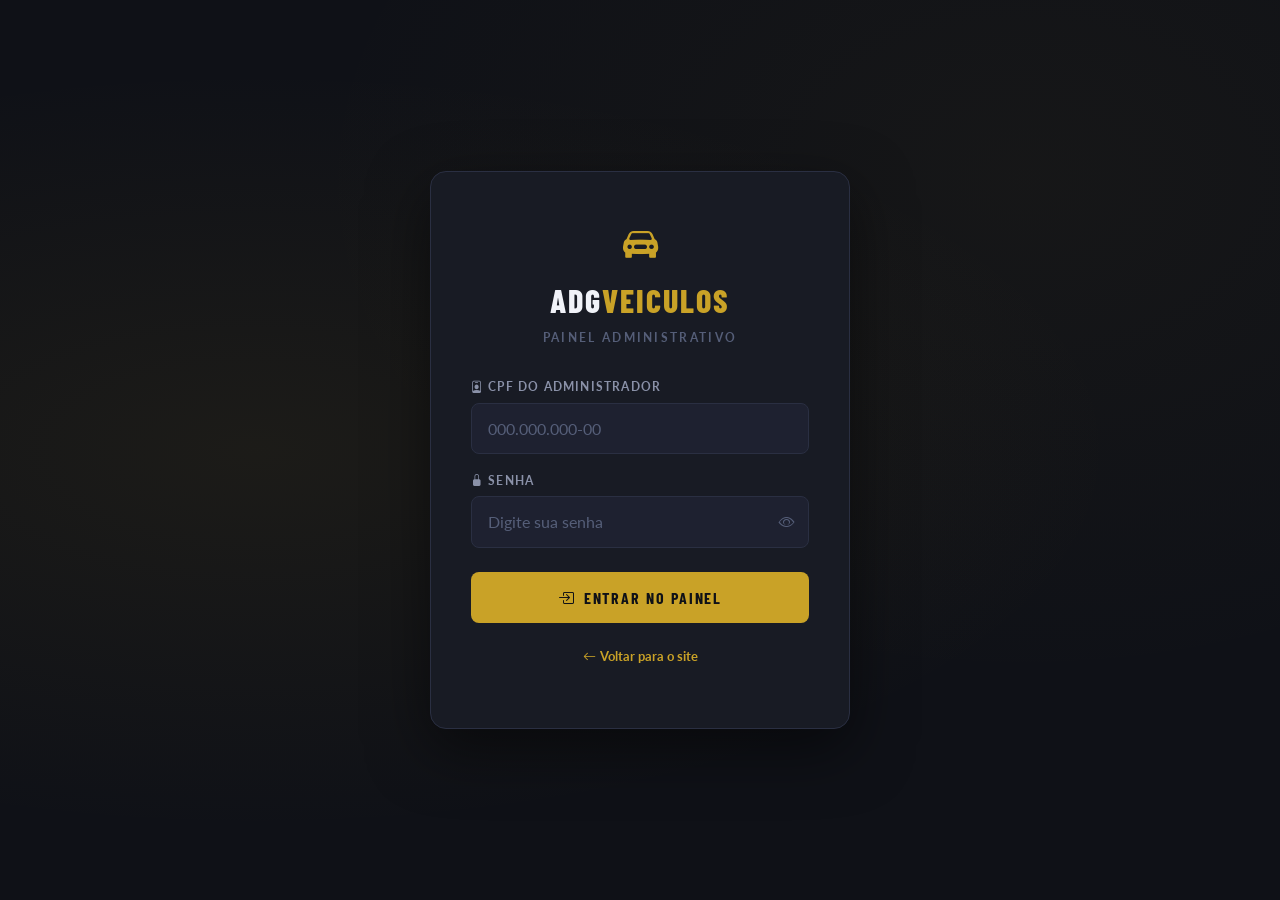
==== commit d4b01a10: "correção_erro" ====
--- a/admin.html
+++ b/admin.html
@@ -1,30 +1,15 @@
 <!DOCTYPE html>
-<!--
-  ============================================================
-  ADGVEICULOS — Painel Administrativo
-  Arquivo: admin.html
-  Descrição: Página de administração com:
-    - Tela de login (CPF + Senha) com validação
-    - Painel CRUD de veículos (Criar, Listar, Editar, Excluir)
-    - Dados persistidos via localStorage (simulação de BD)
-  ============================================================
--->
 <html lang="pt-BR">
 <head>
   <meta charset="UTF-8" />
   <meta name="viewport" content="width=device-width, initial-scale=1.0" />
   <title>ADGVEICULOS | Painel Admin</title>
-
   <link rel="stylesheet" href="https://cdn.jsdelivr.net/npm/bootstrap@5.3.3/dist/css/bootstrap.min.css" />
   <link rel="stylesheet" href="https://cdn.jsdelivr.net/npm/bootstrap-icons@1.11.3/font/bootstrap-icons.min.css" />
   <link rel="preconnect" href="https://fonts.googleapis.com" />
   <link rel="preconnect" href="https://fonts.gstatic.com" crossorigin />
   <link href="https://fonts.googleapis.com/css2?family=Barlow+Condensed:wght@400;600;700;800&family=Lato:wght@300;400;700&display=swap" rel="stylesheet" />
-
   <style>
-    /* ============================================================
-       VARIÁVEIS CSS — mesma paleta do site principal para coesão
-    ============================================================ */
     :root {
       --color-bg:          #0f1117;
       --color-surface:     #181b24;
@@ -36,954 +21,195 @@
       --color-gold-dark:   #a07d15;
       --color-danger:      #e05555;
       --color-success:     #3dba7c;
+      --color-warning:     #e07a2a;
+      --color-blue:        #7eb3f5;
       --color-text-primary:   #f0f2f8;
       --color-text-secondary: #8a91a8;
       --color-text-muted:     #555e78;
       --font-display: 'Barlow Condensed', sans-serif;
       --font-body:    'Lato', sans-serif;
-      --radius:       10px;
-      --transition:   0.2s ease;
+      --radius: 10px;
+      --t: 0.2s ease;
     }
-
     *, *::before, *::after { box-sizing: border-box; margin: 0; padding: 0; }
     html { scroll-behavior: smooth; }
-
-    body {
-      font-family: var(--font-body);
-      background-color: var(--color-bg);
-      color: var(--color-text-primary);
-      min-height: 100vh;
-      -webkit-font-smoothing: antialiased;
-    }
-
+    body { font-family: var(--font-body); background: var(--color-bg); color: var(--color-text-primary); min-height: 100vh; -webkit-font-smoothing: antialiased; }
     a { text-decoration: none; color: inherit; }
 
-    /* ============================================================
-       TELA DE LOGIN
-       Ocupa 100vh centralizado. Oculta o painel até autenticar.
-    ============================================================ */
+    /* ---- LOGIN ---- */
     #telaLogin {
-      min-height: 100vh;
-      display: flex;
-      align-items: center;
-      justify-content: center;
-      background:
-        radial-gradient(ellipse at 20% 50%, rgba(201,162,39,0.07) 0%, transparent 60%),
-        radial-gradient(ellipse at 80% 20%, rgba(201,162,39,0.04) 0%, transparent 50%),
-        var(--color-bg);
+      min-height: 100vh; display: flex; align-items: center; justify-content: center;
+      background: radial-gradient(ellipse at 20% 50%, rgba(201,162,39,.07) 0%, transparent 60%),
+                  radial-gradient(ellipse at 80% 20%, rgba(201,162,39,.04) 0%, transparent 50%), var(--color-bg);
       padding: 1.5rem;
     }
-
-    .login-card {
-      background: var(--color-surface);
-      border: 1px solid var(--color-border);
-      border-radius: 16px;
-      padding: 2.8rem 2.5rem;
-      width: 100%;
-      max-width: 420px;
-      box-shadow: 0 20px 60px rgba(0,0,0,0.5);
-      animation: fadeInUp 0.6s ease both;
-    }
-
-    .login-logo {
-      text-align: center;
-      margin-bottom: 2rem;
-    }
-
-    .login-logo .brand-name {
-      font-family: var(--font-display);
-      font-size: 2rem;
-      font-weight: 800;
-      letter-spacing: 0.06em;
-      text-transform: uppercase;
-      color: var(--color-text-primary);
-    }
-
-    .login-logo .brand-accent { color: var(--color-gold); }
-
-    .login-logo .brand-icon {
-      font-size: 2.2rem;
-      color: var(--color-gold);
-      display: block;
-      margin-bottom: 0.4rem;
-    }
-
-    .login-eyebrow {
-      font-size: 0.72rem;
-      font-weight: 700;
-      letter-spacing: 0.2em;
-      text-transform: uppercase;
-      color: var(--color-text-muted);
-      display: block;
-      margin-top: 0.3rem;
-    }
-
-    /* Campos do formulário de login */
-    .login-label {
-      font-size: 0.75rem;
-      font-weight: 700;
-      color: var(--color-text-secondary);
-      text-transform: uppercase;
-      letter-spacing: 0.1em;
-      margin-bottom: 0.4rem;
-      display: block;
-    }
-
-    .login-input {
-      background: var(--color-surface-2);
-      border: 1px solid var(--color-border);
-      border-radius: 8px;
-      color: var(--color-text-primary);
-      padding: 0.8rem 1rem;
-      width: 100%;
-      font-size: 1rem;
-      font-family: var(--font-body);
-      transition: border-color var(--transition), box-shadow var(--transition);
-    }
-
-    .login-input:focus {
-      outline: none;
-      border-color: var(--color-gold);
-      box-shadow: 0 0 0 3px rgba(201,162,39,0.15);
-      background: var(--color-surface-2);
-      color: var(--color-text-primary);
-    }
-
+    .login-card { background: var(--color-surface); border: 1px solid var(--color-border); border-radius: 16px; padding: 2.8rem 2.5rem; width: 100%; max-width: 420px; box-shadow: 0 20px 60px rgba(0,0,0,.5); animation: fadeInUp .6s ease both; }
+    .login-logo { text-align: center; margin-bottom: 2rem; }
+    .brand-name { font-family: var(--font-display); font-size: 2rem; font-weight: 800; letter-spacing: .06em; text-transform: uppercase; }
+    .brand-accent { color: var(--color-gold); }
+    .brand-icon { font-size: 2.2rem; color: var(--color-gold); display: block; margin-bottom: .4rem; }
+    .login-eyebrow { font-size: .72rem; font-weight: 700; letter-spacing: .2em; text-transform: uppercase; color: var(--color-text-muted); display: block; margin-top: .3rem; }
+    .login-label { font-size: .75rem; font-weight: 700; color: var(--color-text-secondary); text-transform: uppercase; letter-spacing: .1em; margin-bottom: .4rem; display: block; }
+    .login-input { background: var(--color-surface-2); border: 1px solid var(--color-border); border-radius: 8px; color: var(--color-text-primary); padding: .8rem 1rem; width: 100%; font-size: 1rem; font-family: var(--font-body); transition: border-color var(--t), box-shadow var(--t); }
+    .login-input:focus { outline: none; border-color: var(--color-gold); box-shadow: 0 0 0 3px rgba(201,162,39,.15); background: var(--color-surface-2); color: var(--color-text-primary); }
     .login-input::placeholder { color: var(--color-text-muted); }
-
-    /* Wrapper para input de senha com botão de mostrar/ocultar */
-    .password-wrapper {
-      position: relative;
-    }
-
-    .toggle-senha {
-      position: absolute;
-      right: 0.9rem;
-      top: 50%;
-      transform: translateY(-50%);
-      background: none;
-      border: none;
-      color: var(--color-text-muted);
-      cursor: pointer;
-      font-size: 1rem;
-      padding: 0;
-      transition: color var(--transition);
-    }
-
+    .password-wrapper { position: relative; }
+    .toggle-senha { position: absolute; right: .9rem; top: 50%; transform: translateY(-50%); background: none; border: none; color: var(--color-text-muted); cursor: pointer; font-size: 1rem; padding: 0; transition: color var(--t); }
     .toggle-senha:hover { color: var(--color-gold); }
-
-    /* Botão de entrar */
-    .btn-login {
-      background: var(--color-gold);
-      border: none;
-      color: var(--color-bg);
-      font-family: var(--font-display);
-      font-size: 1rem;
-      font-weight: 700;
-      letter-spacing: 0.12em;
-      text-transform: uppercase;
-      padding: 0.85rem;
-      border-radius: 8px;
-      width: 100%;
-      cursor: pointer;
-      transition: all var(--transition);
-      display: flex;
-      align-items: center;
-      justify-content: center;
-      gap: 0.5rem;
-    }
-
-    .btn-login:hover {
-      background: var(--color-gold-light);
-      transform: translateY(-1px);
-      box-shadow: 0 6px 20px rgba(201,162,39,0.35);
-    }
-
-    .btn-login:active { transform: translateY(0); }
-
-    /* Mensagem de erro de login */
-    #erroLogin {
-      background: rgba(224,85,85,0.1);
-      border: 1px solid rgba(224,85,85,0.3);
-      border-radius: 8px;
-      color: var(--color-danger);
-      font-size: 0.85rem;
-      padding: 0.65rem 1rem;
-      margin-top: 1rem;
-      display: none;
-      text-align: center;
-    }
-
-    #erroLogin.visivel { display: block; animation: shake 0.4s ease; }
-
-    .link-voltar {
-      text-align: center;
-      margin-top: 1.5rem;
-      font-size: 0.82rem;
-      color: var(--color-text-muted);
-    }
-
-    .link-voltar a {
-      color: var(--color-gold);
-      font-weight: 700;
-      transition: color var(--transition);
-    }
-
-    .link-voltar a:hover { color: var(--color-gold-light); }
-
-    /* ============================================================
-       PAINEL ADMIN — oculto até login ser validado
-    ============================================================ */
+    .btn-login { background: var(--color-gold); border: none; color: var(--color-bg); font-family: var(--font-display); font-size: 1rem; font-weight: 700; letter-spacing: .12em; text-transform: uppercase; padding: .85rem; border-radius: 8px; width: 100%; cursor: pointer; transition: all var(--t); display: flex; align-items: center; justify-content: center; gap: .5rem; }
+    .btn-login:hover { background: var(--color-gold-light); transform: translateY(-1px); box-shadow: 0 6px 20px rgba(201,162,39,.35); }
+    #erroLogin { background: rgba(224,85,85,.1); border: 1px solid rgba(224,85,85,.3); border-radius: 8px; color: var(--color-danger); font-size: .85rem; padding: .65rem 1rem; margin-top: 1rem; display: none; text-align: center; }
+    #erroLogin.visivel { display: block; animation: shake .4s ease; }
+    .link-voltar { text-align: center; margin-top: 1.5rem; font-size: .82rem; color: var(--color-text-muted); }
+    .link-voltar a { color: var(--color-gold); font-weight: 700; }
+
+    /* ---- PAINEL ---- */
     #painelAdmin { display: none; }
-
-    /* Sidebar + Layout principal */
-    .admin-layout {
-      display: flex;
-      min-height: 100vh;
-    }
-
-    /* ---- SIDEBAR ---- */
-    .sidebar {
-      width: 240px;
-      background: var(--color-surface);
-      border-right: 1px solid var(--color-border);
-      display: flex;
-      flex-direction: column;
-      position: fixed;
-      top: 0;
-      left: 0;
-      height: 100vh;
-      z-index: 200;
-      transition: transform 0.3s ease;
-    }
-
-    .sidebar-logo {
-      padding: 1.5rem 1.4rem;
-      border-bottom: 1px solid var(--color-border);
-    }
-
-    .sidebar-brand {
-      font-family: var(--font-display);
-      font-size: 1.4rem;
-      font-weight: 800;
-      text-transform: uppercase;
-      letter-spacing: 0.06em;
-    }
-
+    .admin-layout { display: flex; min-height: 100vh; }
+    .sidebar { width: 240px; background: var(--color-surface); border-right: 1px solid var(--color-border); display: flex; flex-direction: column; position: fixed; top: 0; left: 0; height: 100vh; z-index: 200; transition: transform .3s ease; }
+    .sidebar-logo { padding: 1.5rem 1.4rem; border-bottom: 1px solid var(--color-border); }
+    .sidebar-brand { font-family: var(--font-display); font-size: 1.4rem; font-weight: 800; text-transform: uppercase; letter-spacing: .06em; }
     .sidebar-brand .accent { color: var(--color-gold); }
-
-    .sidebar-badge {
-      display: inline-block;
-      background: rgba(201,162,39,0.12);
-      border: 1px solid var(--color-gold-dark);
-      color: var(--color-gold);
-      font-size: 0.62rem;
-      font-weight: 700;
-      letter-spacing: 0.12em;
-      text-transform: uppercase;
-      padding: 0.15rem 0.55rem;
-      border-radius: 3px;
-      margin-top: 0.3rem;
-      display: block;
-      width: fit-content;
-    }
-
-    .sidebar-nav {
-      padding: 1.5rem 0.75rem;
-      flex: 1;
-    }
-
-    .nav-section-label {
-      font-size: 0.65rem;
-      font-weight: 700;
-      color: var(--color-text-muted);
-      letter-spacing: 0.18em;
-      text-transform: uppercase;
-      padding: 0 0.6rem;
-      margin-bottom: 0.5rem;
-      margin-top: 1rem;
-    }
-
+    .sidebar-badge { display: inline-block; background: rgba(201,162,39,.12); border: 1px solid var(--color-gold-dark); color: var(--color-gold); font-size: .62rem; font-weight: 700; letter-spacing: .12em; text-transform: uppercase; padding: .15rem .55rem; border-radius: 3px; margin-top: .3rem; }
+    .sidebar-nav { padding: 1.5rem .75rem; flex: 1; }
+    .nav-section-label { font-size: .65rem; font-weight: 700; color: var(--color-text-muted); letter-spacing: .18em; text-transform: uppercase; padding: 0 .6rem; margin-bottom: .5rem; margin-top: 1rem; }
     .nav-section-label:first-child { margin-top: 0; }
-
-    .sidebar-link {
-      display: flex;
-      align-items: center;
-      gap: 0.75rem;
-      padding: 0.6rem 0.9rem;
-      border-radius: 8px;
-      font-size: 0.88rem;
-      font-weight: 700;
-      color: var(--color-text-secondary);
-      cursor: pointer;
-      transition: all var(--transition);
-      border: none;
-      background: none;
-      width: 100%;
-      text-align: left;
-    }
-
+    .sidebar-link { display: flex; align-items: center; gap: .75rem; padding: .6rem .9rem; border-radius: 8px; font-size: .88rem; font-weight: 700; color: var(--color-text-secondary); cursor: pointer; transition: all var(--t); border: none; background: none; width: 100%; text-align: left; }
     .sidebar-link i { font-size: 1rem; width: 20px; text-align: center; }
-
-    .sidebar-link:hover {
-      background: var(--color-surface-2);
-      color: var(--color-text-primary);
-    }
-
-    .sidebar-link.ativo {
-      background: rgba(201,162,39,0.1);
-      color: var(--color-gold);
-      border: 1px solid rgba(201,162,39,0.2);
-    }
-
-    .sidebar-link.ativo i { color: var(--color-gold); }
-
-    /* Botão de logout na base da sidebar */
-    .sidebar-footer {
-      padding: 1rem 0.75rem;
-      border-top: 1px solid var(--color-border);
-    }
-
-    .btn-logout {
-      display: flex;
-      align-items: center;
-      gap: 0.75rem;
-      width: 100%;
-      padding: 0.6rem 0.9rem;
-      background: none;
-      border: 1px solid rgba(224,85,85,0.25);
-      border-radius: 8px;
-      color: var(--color-danger);
-      font-size: 0.85rem;
-      font-weight: 700;
-      cursor: pointer;
-      transition: all var(--transition);
-    }
-
-    .btn-logout:hover { background: rgba(224,85,85,0.1); }
-
-    /* ---- CONTEÚDO PRINCIPAL ---- */
-    .admin-main {
-      margin-left: 240px;
-      flex: 1;
-      display: flex;
-      flex-direction: column;
-      min-height: 100vh;
-    }
-
-    /* Topbar do admin */
-    .admin-topbar {
-      background: var(--color-surface);
-      border-bottom: 1px solid var(--color-border);
-      padding: 1rem 2rem;
-      display: flex;
-      align-items: center;
-      justify-content: space-between;
-      position: sticky;
-      top: 0;
-      z-index: 100;
-    }
-
-    .topbar-title {
-      font-family: var(--font-display);
-      font-size: 1.3rem;
-      font-weight: 700;
-      text-transform: uppercase;
-      letter-spacing: 0.04em;
-      color: var(--color-text-primary);
-    }
-
-    .topbar-user {
-      display: flex;
-      align-items: center;
-      gap: 0.6rem;
-      font-size: 0.82rem;
-      color: var(--color-text-secondary);
-    }
-
-    .topbar-avatar {
-      width: 34px;
-      height: 34px;
-      border-radius: 50%;
-      background: rgba(201,162,39,0.15);
-      border: 1px solid var(--color-gold-dark);
-      display: flex;
-      align-items: center;
-      justify-content: center;
-      color: var(--color-gold);
-      font-size: 0.9rem;
-    }
-
-    /* Botão hambúrguer mobile para sidebar */
-    .btn-menu-mobile {
-      display: none;
-      background: none;
-      border: none;
-      color: var(--color-text-primary);
-      font-size: 1.4rem;
-      cursor: pointer;
-    }
-
-    /* ---- CONTEÚDO DAS ABAS ---- */
-    .admin-content {
-      padding: 2rem;
-      flex: 1;
-    }
-
-    /* Painéis de aba */
-    .tab-pane-admin { display: none; animation: fadeInUp 0.3s ease both; }
+    .sidebar-link:hover { background: var(--color-surface-2); color: var(--color-text-primary); }
+    .sidebar-link.ativo { background: rgba(201,162,39,.1); color: var(--color-gold); border: 1px solid rgba(201,162,39,.2); }
+    .sidebar-footer { padding: 1rem .75rem; border-top: 1px solid var(--color-border); }
+    .btn-logout { display: flex; align-items: center; gap: .75rem; width: 100%; padding: .6rem .9rem; background: none; border: 1px solid rgba(224,85,85,.25); border-radius: 8px; color: var(--color-danger); font-size: .85rem; font-weight: 700; cursor: pointer; transition: all var(--t); }
+    .btn-logout:hover { background: rgba(224,85,85,.1); }
+    .admin-main { margin-left: 240px; flex: 1; display: flex; flex-direction: column; min-height: 100vh; }
+    .admin-topbar { background: var(--color-surface); border-bottom: 1px solid var(--color-border); padding: 1rem 2rem; display: flex; align-items: center; justify-content: space-between; position: sticky; top: 0; z-index: 100; }
+    .topbar-title { font-family: var(--font-display); font-size: 1.3rem; font-weight: 700; text-transform: uppercase; letter-spacing: .04em; }
+    .topbar-user { display: flex; align-items: center; gap: .6rem; font-size: .82rem; color: var(--color-text-secondary); }
+    .topbar-avatar { width: 34px; height: 34px; border-radius: 50%; background: rgba(201,162,39,.15); border: 1px solid var(--color-gold-dark); display: flex; align-items: center; justify-content: center; color: var(--color-gold); font-size: .9rem; }
+    .btn-menu-mobile { display: none; background: none; border: none; color: var(--color-text-primary); font-size: 1.4rem; cursor: pointer; }
+    .admin-content { padding: 2rem; flex: 1; }
+    .tab-pane-admin { display: none; animation: fadeInUp .3s ease both; }
     .tab-pane-admin.ativo { display: block; }
 
-    /* ---- CARDS DE ESTATÍSTICAS (Dashboard) ---- */
-    .stats-grid {
-      display: grid;
-      grid-template-columns: repeat(auto-fit, minmax(200px, 1fr));
-      gap: 1.25rem;
-      margin-bottom: 2rem;
-    }
-
-    .stat-card {
-      background: var(--color-surface);
-      border: 1px solid var(--color-border);
-      border-radius: var(--radius);
-      padding: 1.5rem;
-      display: flex;
-      align-items: center;
-      gap: 1rem;
-      transition: border-color var(--transition);
-    }
-
+    /* ---- STATS ---- */
+    .stats-grid { display: grid; grid-template-columns: repeat(auto-fit, minmax(180px, 1fr)); gap: 1.25rem; margin-bottom: 2rem; }
+    .stat-card { background: var(--color-surface); border: 1px solid var(--color-border); border-radius: var(--radius); padding: 1.4rem; display: flex; align-items: center; gap: 1rem; transition: border-color var(--t); }
     .stat-card:hover { border-color: var(--color-gold-dark); }
-
-    .stat-icon {
-      width: 48px;
-      height: 48px;
-      border-radius: 10px;
-      display: flex;
-      align-items: center;
-      justify-content: center;
-      font-size: 1.3rem;
-      flex-shrink: 0;
-    }
-
-    .stat-icon.gold { background: rgba(201,162,39,0.12); color: var(--color-gold); }
-    .stat-icon.green { background: rgba(61,186,124,0.12); color: var(--color-success); }
-    .stat-icon.blue { background: rgba(100,140,220,0.12); color: #7eb3f5; }
-
-    .stat-info span {
-      display: block;
-      font-size: 0.72rem;
-      font-weight: 700;
-      color: var(--color-text-muted);
-      text-transform: uppercase;
-      letter-spacing: 0.1em;
-      margin-bottom: 0.25rem;
-    }
-
-    .stat-info strong {
-      font-family: var(--font-display);
-      font-size: 1.8rem;
-      font-weight: 800;
-      color: var(--color-text-primary);
-      line-height: 1;
-    }
-
-    /* ---- SEÇÃO: ADICIONAR / EDITAR VEÍCULO ---- */
-    .form-section {
-      background: var(--color-surface);
-      border: 1px solid var(--color-border);
-      border-radius: var(--radius);
-      padding: 1.75rem;
-      margin-bottom: 2rem;
-    }
-
-    .form-section-title {
-      font-family: var(--font-display);
-      font-size: 1.15rem;
-      font-weight: 700;
-      text-transform: uppercase;
-      letter-spacing: 0.05em;
-      color: var(--color-text-primary);
-      margin-bottom: 1.5rem;
-      display: flex;
-      align-items: center;
-      gap: 0.6rem;
-    }
-
+    .stat-icon { width: 46px; height: 46px; border-radius: 10px; display: flex; align-items: center; justify-content: center; font-size: 1.2rem; flex-shrink: 0; }
+    .stat-icon.gold  { background: rgba(201,162,39,.12); color: var(--color-gold); }
+    .stat-icon.green { background: rgba(61,186,124,.12);  color: var(--color-success); }
+    .stat-icon.orange{ background: rgba(224,122,42,.12);  color: var(--color-warning); }
+    .stat-icon.blue  { background: rgba(126,179,245,.12); color: var(--color-blue); }
+    .stat-info span  { display: block; font-size: .7rem; font-weight: 700; color: var(--color-text-muted); text-transform: uppercase; letter-spacing: .1em; margin-bottom: .2rem; }
+    .stat-info strong{ font-family: var(--font-display); font-size: 1.7rem; font-weight: 800; color: var(--color-text-primary); line-height: 1; }
+
+    /* ---- FORM ---- */
+    .form-section { background: var(--color-surface); border: 1px solid var(--color-border); border-radius: var(--radius); padding: 1.75rem; margin-bottom: 2rem; }
+    .form-section-title { font-family: var(--font-display); font-size: 1.15rem; font-weight: 700; text-transform: uppercase; letter-spacing: .05em; margin-bottom: 1.5rem; display: flex; align-items: center; gap: .6rem; }
     .form-section-title i { color: var(--color-gold); }
-
-    .form-section-title .form-mode-badge {
-      font-size: 0.65rem;
-      background: rgba(201,162,39,0.12);
-      border: 1px solid var(--color-gold-dark);
-      color: var(--color-gold);
-      padding: 0.15rem 0.55rem;
-      border-radius: 4px;
-      letter-spacing: 0.08em;
-    }
-
-    /* Labels personalizados */
-    .f-label {
-      font-size: 0.75rem;
-      font-weight: 700;
-      color: var(--color-text-secondary);
-      text-transform: uppercase;
-      letter-spacing: 0.1em;
-      margin-bottom: 0.4rem;
-      display: block;
-    }
-
-    /* Inputs customizados */
-    .f-input,
-    .f-textarea,
-    .f-select {
-      background: var(--color-surface-2);
-      border: 1px solid var(--color-border);
-      border-radius: 8px;
-      color: var(--color-text-primary);
-      padding: 0.75rem 1rem;
-      width: 100%;
-      font-size: 0.92rem;
-      font-family: var(--font-body);
-      transition: border-color var(--transition), box-shadow var(--transition);
-    }
-
-    .f-input:focus,
-    .f-textarea:focus,
-    .f-select:focus {
-      outline: none;
-      border-color: var(--color-gold);
-      box-shadow: 0 0 0 3px rgba(201,162,39,0.12);
-      background: var(--color-surface-2);
-      color: var(--color-text-primary);
-    }
-
-    .f-input::placeholder,
-    .f-textarea::placeholder { color: var(--color-text-muted); }
-
-    .f-select option { background: var(--color-surface-2); }
-
+    .form-mode-badge { font-size: .65rem; background: rgba(201,162,39,.12); border: 1px solid var(--color-gold-dark); color: var(--color-gold); padding: .15rem .55rem; border-radius: 4px; letter-spacing: .08em; }
+    .f-label { font-size: .75rem; font-weight: 700; color: var(--color-text-secondary); text-transform: uppercase; letter-spacing: .1em; margin-bottom: .4rem; display: block; }
+    .f-input, .f-textarea { background: var(--color-surface-2); border: 1px solid var(--color-border); border-radius: 8px; color: var(--color-text-primary); padding: .75rem 1rem; width: 100%; font-size: .92rem; font-family: var(--font-body); transition: border-color var(--t), box-shadow var(--t); }
+    .f-input:focus, .f-textarea:focus { outline: none; border-color: var(--color-gold); box-shadow: 0 0 0 3px rgba(201,162,39,.12); background: var(--color-surface-2); color: var(--color-text-primary); }
+    .f-input::placeholder, .f-textarea::placeholder { color: var(--color-text-muted); }
     .f-textarea { resize: vertical; min-height: 90px; }
 
-    /* Preview de imagem ao lado do campo URL */
-    .img-preview-wrapper {
-      margin-top: 0.6rem;
-      border: 1px dashed var(--color-border);
-      border-radius: 8px;
-      overflow: hidden;
-      height: 130px;
-      display: flex;
-      align-items: center;
-      justify-content: center;
-      background: var(--color-surface-2);
-      transition: border-color var(--transition);
-    }
-
+    /* Preview foto principal */
+    .img-preview-wrapper { margin-top: .6rem; border: 1px dashed var(--color-border); border-radius: 8px; overflow: hidden; height: 130px; display: flex; align-items: center; justify-content: center; background: var(--color-surface-2); transition: border-color var(--t); }
     .img-preview-wrapper.tem-imagem { border-style: solid; border-color: var(--color-gold-dark); }
-
-    #previewImagem {
-      width: 100%;
-      height: 100%;
-      object-fit: cover;
-      display: none;
-    }
-
+    #previewImagem { width: 100%; height: 100%; object-fit: cover; display: none; }
     #previewImagem.visivel { display: block; }
-
-    .preview-placeholder {
-      display: flex;
-      flex-direction: column;
-      align-items: center;
-      gap: 0.4rem;
-      color: var(--color-text-muted);
-      font-size: 0.8rem;
-    }
-
+    .preview-placeholder { display: flex; flex-direction: column; align-items: center; gap: .4rem; color: var(--color-text-muted); font-size: .8rem; }
     .preview-placeholder i { font-size: 1.6rem; }
 
-    /* Botões do formulário */
-    .btn-salvar {
-      background: var(--color-gold);
-      border: none;
-      color: var(--color-bg);
-      font-family: var(--font-display);
-      font-size: 0.95rem;
-      font-weight: 700;
-      letter-spacing: 0.1em;
-      text-transform: uppercase;
-      padding: 0.75rem 2rem;
-      border-radius: 8px;
-      cursor: pointer;
-      transition: all var(--transition);
-      display: inline-flex;
-      align-items: center;
-      gap: 0.5rem;
-    }
-
-    .btn-salvar:hover {
-      background: var(--color-gold-light);
-      transform: translateY(-1px);
-      box-shadow: 0 4px 16px rgba(201,162,39,0.3);
-    }
-
-    .btn-cancelar-edicao {
-      background: transparent;
-      border: 1px solid var(--color-border);
-      color: var(--color-text-secondary);
-      font-family: var(--font-display);
-      font-size: 0.9rem;
-      font-weight: 700;
-      letter-spacing: 0.1em;
-      text-transform: uppercase;
-      padding: 0.75rem 1.5rem;
-      border-radius: 8px;
-      cursor: pointer;
-      transition: all var(--transition);
-      display: none;
-      align-items: center;
-      gap: 0.5rem;
-    }
-
-    .btn-cancelar-edicao.visivel {
-      display: inline-flex;
-    }
-
-    .btn-cancelar-edicao:hover {
-      border-color: var(--color-danger);
-      color: var(--color-danger);
-    }
-
-    /* ---- TABELA DE VEÍCULOS CADASTRADOS ---- */
-    .table-section {
-      background: var(--color-surface);
-      border: 1px solid var(--color-border);
-      border-radius: var(--radius);
-      overflow: hidden;
-    }
-
-    .table-header {
-      padding: 1.2rem 1.75rem;
-      border-bottom: 1px solid var(--color-border);
-      display: flex;
-      align-items: center;
-      justify-content: space-between;
-      flex-wrap: wrap;
-      gap: 0.75rem;
-    }
-
-    .table-header-title {
-      font-family: var(--font-display);
-      font-size: 1.1rem;
-      font-weight: 700;
-      text-transform: uppercase;
-      letter-spacing: 0.04em;
-    }
-
-    /* Campo de busca da tabela */
-    .table-search {
-      background: var(--color-surface-2);
-      border: 1px solid var(--color-border);
-      border-radius: 8px;
-      color: var(--color-text-primary);
-      padding: 0.55rem 1rem 0.55rem 2.4rem;
-      font-size: 0.88rem;
-      font-family: var(--font-body);
-      width: 220px;
-      transition: border-color var(--transition);
-    }
-
-    .table-search:focus {
-      outline: none;
-      border-color: var(--color-gold);
-      background: var(--color-surface-2);
-      color: var(--color-text-primary);
-    }
-
+    /* ---- FOTOS EXTRAS ---- */
+    .fotos-extras-section { background: var(--color-surface-2); border: 1px solid var(--color-border); border-radius: 8px; padding: 1.25rem; margin-top: .5rem; }
+    .fotos-extras-title { font-size: .78rem; font-weight: 700; color: var(--color-text-secondary); text-transform: uppercase; letter-spacing: .1em; margin-bottom: 1rem; display: flex; align-items: center; justify-content: space-between; gap: .5rem; flex-wrap: wrap; }
+    .btn-add-foto { background: rgba(201,162,39,.1); border: 1px solid var(--color-gold-dark); color: var(--color-gold); font-size: .78rem; font-weight: 700; padding: .35rem .9rem; border-radius: 6px; cursor: pointer; transition: all var(--t); display: inline-flex; align-items: center; gap: .4rem; }
+    .btn-add-foto:hover { background: rgba(201,162,39,.2); }
+    #containerFotosExtras { display: flex; flex-direction: column; gap: .75rem; }
+    .foto-extra-row { display: flex; align-items: center; gap: .75rem; background: var(--color-surface); border: 1px solid var(--color-border); border-radius: 8px; padding: .75rem; }
+    .foto-extra-preview { width: 60px; height: 44px; border-radius: 6px; overflow: hidden; background: var(--color-surface-2); border: 1px solid var(--color-border); flex-shrink: 0; display: flex; align-items: center; justify-content: center; }
+    .foto-extra-preview img { width: 100%; height: 100%; object-fit: cover; }
+    .foto-preview-placeholder { width: 100%; height: 100%; display: flex; align-items: center; justify-content: center; color: var(--color-text-muted); font-size: 1rem; }
+    .btn-remover-foto { background: rgba(224,85,85,.1); border: 1px solid rgba(224,85,85,.25); color: var(--color-danger); border-radius: 6px; padding: .4rem .6rem; cursor: pointer; font-size: .85rem; transition: all var(--t); flex-shrink: 0; }
+    .btn-remover-foto:hover { background: rgba(224,85,85,.2); }
+
+    /* ---- BOTÕES FORM ---- */
+    .btn-salvar { background: var(--color-gold); border: none; color: var(--color-bg); font-family: var(--font-display); font-size: .95rem; font-weight: 700; letter-spacing: .1em; text-transform: uppercase; padding: .75rem 2rem; border-radius: 8px; cursor: pointer; transition: all var(--t); display: inline-flex; align-items: center; gap: .5rem; }
+    .btn-salvar:hover { background: var(--color-gold-light); transform: translateY(-1px); box-shadow: 0 4px 16px rgba(201,162,39,.3); }
+    .btn-cancelar-edicao { background: transparent; border: 1px solid var(--color-border); color: var(--color-text-secondary); font-family: var(--font-display); font-size: .9rem; font-weight: 700; letter-spacing: .1em; text-transform: uppercase; padding: .75rem 1.5rem; border-radius: 8px; cursor: pointer; transition: all var(--t); display: none; align-items: center; gap: .5rem; }
+    .btn-cancelar-edicao.visivel { display: inline-flex; }
+    .btn-cancelar-edicao:hover { border-color: var(--color-danger); color: var(--color-danger); }
+
+    /* ---- TABELA ---- */
+    .table-section { background: var(--color-surface); border: 1px solid var(--color-border); border-radius: var(--radius); overflow: hidden; }
+    .table-header { padding: 1.2rem 1.75rem; border-bottom: 1px solid var(--color-border); display: flex; align-items: center; justify-content: space-between; flex-wrap: wrap; gap: .75rem; }
+    .table-header-title { font-family: var(--font-display); font-size: 1.1rem; font-weight: 700; text-transform: uppercase; letter-spacing: .04em; }
+    .table-search-wrapper { position: relative; }
+    .table-search-wrapper i { position: absolute; left: .75rem; top: 50%; transform: translateY(-50%); color: var(--color-text-muted); font-size: .85rem; pointer-events: none; }
+    .table-search { background: var(--color-surface-2); border: 1px solid var(--color-border); border-radius: 8px; color: var(--color-text-primary); padding: .55rem 1rem .55rem 2.4rem; font-size: .88rem; font-family: var(--font-body); width: 220px; transition: border-color var(--t); }
+    .table-search:focus { outline: none; border-color: var(--color-gold); background: var(--color-surface-2); color: var(--color-text-primary); }
     .table-search::placeholder { color: var(--color-text-muted); }
-
-    .table-search-wrapper {
-      position: relative;
-    }
-
-    .table-search-wrapper i {
-      position: absolute;
-      left: 0.75rem;
-      top: 50%;
-      transform: translateY(-50%);
-      color: var(--color-text-muted);
-      font-size: 0.85rem;
-      pointer-events: none;
-    }
-
-    /* Tabela */
-    .veiculos-table {
-      width: 100%;
-      border-collapse: collapse;
-    }
-
-    .veiculos-table thead th {
-      padding: 0.75rem 1rem;
-      font-size: 0.68rem;
-      font-weight: 700;
-      color: var(--color-text-muted);
-      text-transform: uppercase;
-      letter-spacing: 0.12em;
-      border-bottom: 1px solid var(--color-border);
-      background: var(--color-surface-2);
-      text-align: left;
-      white-space: nowrap;
-    }
-
-    .veiculos-table tbody tr {
-      border-bottom: 1px solid var(--color-border);
-      transition: background var(--transition);
-    }
-
+    .veiculos-table { width: 100%; border-collapse: collapse; }
+    .veiculos-table thead th { padding: .75rem 1rem; font-size: .68rem; font-weight: 700; color: var(--color-text-muted); text-transform: uppercase; letter-spacing: .12em; border-bottom: 1px solid var(--color-border); background: var(--color-surface-2); text-align: left; white-space: nowrap; }
+    .veiculos-table tbody tr { border-bottom: 1px solid var(--color-border); transition: background var(--t); }
     .veiculos-table tbody tr:last-child { border-bottom: none; }
-
     .veiculos-table tbody tr:hover { background: var(--color-surface-2); }
-
-    .veiculos-table tbody td {
-      padding: 0.85rem 1rem;
-      font-size: 0.88rem;
-      color: var(--color-text-secondary);
-      vertical-align: middle;
-    }
-
-    /* Miniatura de imagem na tabela */
-    .table-thumb {
-      width: 56px;
-      height: 40px;
-      object-fit: cover;
-      border-radius: 6px;
-      border: 1px solid var(--color-border);
-    }
-
-    /* Nome do modelo em destaque */
-    .table-modelo {
-      font-family: var(--font-display);
-      font-weight: 700;
-      font-size: 0.95rem;
-      color: var(--color-text-primary);
-      letter-spacing: 0.02em;
-    }
-
-    .table-marca-badge {
-      font-size: 0.68rem;
-      font-weight: 700;
-      color: var(--color-gold);
-      text-transform: uppercase;
-      letter-spacing: 0.1em;
-    }
-
-    /* Botões de ação na linha da tabela */
-    .btn-acao {
-      border: none;
-      border-radius: 6px;
-      padding: 0.35rem 0.7rem;
-      font-size: 0.78rem;
-      font-weight: 700;
-      cursor: pointer;
-      transition: all var(--transition);
-      display: inline-flex;
-      align-items: center;
-      gap: 0.3rem;
-    }
-
-    .btn-editar {
-      background: rgba(126,179,245,0.1);
-      color: #7eb3f5;
-      border: 1px solid rgba(126,179,245,0.2);
-    }
-
-    .btn-editar:hover { background: rgba(126,179,245,0.2); }
-
-    .btn-excluir {
-      background: rgba(224,85,85,0.1);
-      color: var(--color-danger);
-      border: 1px solid rgba(224,85,85,0.2);
-    }
-
-    .btn-excluir:hover { background: rgba(224,85,85,0.2); }
-
-    /* Mensagem quando tabela está vazia */
-    .table-empty {
-      text-align: center;
-      padding: 3rem 1rem;
-      color: var(--color-text-muted);
-    }
-
-    .table-empty i { font-size: 2.5rem; display: block; margin-bottom: 0.75rem; }
-
-    /* ---- TOAST DE FEEDBACK ---- */
-    .toast-container-custom {
-      position: fixed;
-      bottom: 1.5rem;
-      right: 1.5rem;
-      z-index: 9999;
-      display: flex;
-      flex-direction: column;
-      gap: 0.6rem;
-    }
-
-    .toast-custom {
-      background: var(--color-surface);
-      border: 1px solid var(--color-border);
-      border-radius: 10px;
-      padding: 0.9rem 1.2rem;
-      display: flex;
-      align-items: center;
-      gap: 0.75rem;
-      min-width: 260px;
-      box-shadow: 0 8px 24px rgba(0,0,0,0.4);
-      animation: slideInRight 0.3s ease both;
-      font-size: 0.88rem;
-      color: var(--color-text-primary);
-    }
-
+    .veiculos-table tbody td { padding: .85rem 1rem; font-size: .88rem; color: var(--color-text-secondary); vertical-align: middle; }
+    .table-thumb { width: 56px; height: 40px; object-fit: cover; border-radius: 6px; border: 1px solid var(--color-border); }
+    .table-modelo { font-family: var(--font-display); font-weight: 700; font-size: .95rem; color: var(--color-text-primary); letter-spacing: .02em; }
+    .table-marca-badge { font-size: .68rem; font-weight: 700; color: var(--color-gold); text-transform: uppercase; letter-spacing: .1em; }
+    .btn-acao { border: none; border-radius: 6px; padding: .35rem .65rem; font-size: .75rem; font-weight: 700; cursor: pointer; transition: all var(--t); display: inline-flex; align-items: center; gap: .3rem; white-space: nowrap; }
+    .btn-editar  { background: rgba(126,179,245,.1); color: var(--color-blue);    border: 1px solid rgba(126,179,245,.2); }
+    .btn-editar:hover { background: rgba(126,179,245,.2); }
+    .btn-ocultar { background: rgba(224,122,42,.1); color: var(--color-warning); border: 1px solid rgba(224,122,42,.2); }
+    .btn-ocultar:hover { background: rgba(224,122,42,.2); }
+    .btn-excluir { background: rgba(224,85,85,.1);  color: var(--color-danger);  border: 1px solid rgba(224,85,85,.2); }
+    .btn-excluir:hover { background: rgba(224,85,85,.2); }
+    .table-empty { text-align: center; padding: 3rem 1rem; color: var(--color-text-muted); }
+    .table-empty i { font-size: 2.5rem; display: block; margin-bottom: .75rem; }
+
+    /* ---- TOAST ---- */
+    .toast-container-custom { position: fixed; bottom: 1.5rem; right: 1.5rem; z-index: 9999; display: flex; flex-direction: column; gap: .6rem; }
+    .toast-custom { background: var(--color-surface); border: 1px solid var(--color-border); border-radius: 10px; padding: .9rem 1.2rem; display: flex; align-items: center; gap: .75rem; min-width: 260px; box-shadow: 0 8px 24px rgba(0,0,0,.4); animation: slideInRight .3s ease both; font-size: .88rem; color: var(--color-text-primary); }
     .toast-custom.sucesso { border-left: 3px solid var(--color-success); }
     .toast-custom.erro    { border-left: 3px solid var(--color-danger); }
     .toast-custom.aviso   { border-left: 3px solid var(--color-gold); }
-
     .toast-icon { font-size: 1.1rem; flex-shrink: 0; }
     .toast-custom.sucesso .toast-icon { color: var(--color-success); }
     .toast-custom.erro    .toast-icon { color: var(--color-danger); }
     .toast-custom.aviso   .toast-icon { color: var(--color-gold); }
 
-    /* ---- MODAL DE CONFIRMAÇÃO DE EXCLUSÃO ---- */
-    .confirm-overlay {
-      position: fixed;
-      inset: 0;
-      background: rgba(0,0,0,0.7);
-      backdrop-filter: blur(4px);
-      z-index: 9000;
-      display: flex;
-      align-items: center;
-      justify-content: center;
-      padding: 1rem;
-      display: none;
+    /* ---- CONFIRM MODAL ---- */
+    .confirm-overlay { position: fixed; inset: 0; background: rgba(0,0,0,.7); backdrop-filter: blur(4px); z-index: 9000; display: none; align-items: center; justify-content: center; padding: 1rem; }
+    .confirm-overlay.visivel { display: flex; }
+    .confirm-card { background: var(--color-surface); border: 1px solid var(--color-border); border-radius: 14px; padding: 2rem; max-width: 400px; width: 100%; text-align: center; animation: fadeInUp .3s ease both; }
+    .confirm-icon { font-size: 2.5rem; color: var(--color-danger); margin-bottom: 1rem; }
+    .confirm-title { font-family: var(--font-display); font-size: 1.3rem; font-weight: 700; text-transform: uppercase; letter-spacing: .04em; margin-bottom: .5rem; }
+    .confirm-msg { font-size: .88rem; color: var(--color-text-secondary); margin-bottom: 1.5rem; }
+    .confirm-actions { display: flex; gap: .75rem; justify-content: center; }
+    .btn-confirm-excluir { background: var(--color-danger); border: none; color: #fff; font-family: var(--font-display); font-size: .9rem; font-weight: 700; text-transform: uppercase; letter-spacing: .08em; padding: .65rem 1.5rem; border-radius: 8px; cursor: pointer; transition: all var(--t); }
+    .btn-confirm-excluir:hover { background: #c84444; }
+    .btn-confirm-cancelar { background: var(--color-surface-2); border: 1px solid var(--color-border); color: var(--color-text-secondary); font-family: var(--font-display); font-size: .9rem; font-weight: 700; text-transform: uppercase; letter-spacing: .08em; padding: .65rem 1.5rem; border-radius: 8px; cursor: pointer; transition: all var(--t); }
+    .btn-confirm-cancelar:hover { border-color: var(--color-gold); color: var(--color-gold); }
+
+    /* ---- ANIMATIONS ---- */
+    @keyframes fadeInUp { from { opacity: 0; transform: translateY(20px); } to { opacity: 1; transform: translateY(0); } }
+    @keyframes shake { 0%,100%{transform:translateX(0)} 20%,60%{transform:translateX(-6px)} 40%,80%{transform:translateX(6px)} }
+    @keyframes slideInRight { from { opacity: 0; transform: translateX(20px); } to { opacity: 1; transform: translateX(0); } }
+
+    /* ---- RESPONSIVE ---- */
+    @media (max-width: 768px) {
+      .sidebar { transform: translateX(-100%); }
+      .sidebar.aberta { transform: translateX(0); }
+      .admin-main { margin-left: 0; }
+      .btn-menu-mobile { display: block; }
+      .admin-content { padding: 1.25rem; }
+      .table-search { width: 100%; }
+      .veiculos-table thead th:nth-child(1),
+      .veiculos-table tbody td:nth-child(1) { display: none; }
     }
-
-    .confirm-overlay.visivel { display: flex; }
-
-    .confirm-card {
-      background: var(--color-surface);
-      border: 1px solid var(--color-border);
-      border-radius: 14px;
-      padding: 2rem;
-      max-width: 400px;
-      width: 100%;
-      text-align: center;
-      animation: fadeInUp 0.3s ease both;
-    }
-
-    .confirm-icon {
-      font-size: 2.5rem;
-      color: var(--color-danger);
-      margin-bottom: 1rem;
-    }
-
-    .confirm-title {
-      font-family: var(--font-display);
-      font-size: 1.3rem;
-      font-weight: 700;
-      text-transform: uppercase;
-      letter-spacing: 0.04em;
-      margin-bottom: 0.5rem;
-    }
-
-    .confirm-msg {
-      font-size: 0.88rem;
-      color: var(--color-text-secondary);
-      margin-bottom: 1.5rem;
-    }
-
-    .confirm-actions {
-      display: flex;
-      gap: 0.75rem;
-      justify-content: center;
-    }
-
-    .btn-confirm-excluir {
-      background: var(--color-danger);
-      border: none;
-      color: #fff;
-      font-family: var(--font-display);
-      font-size: 0.9rem;
-      font-weight: 700;
-      text-transform: uppercase;
-      letter-spacing: 0.08em;
-      padding: 0.65rem 1.5rem;
-      border-radius: 8px;
-      cursor: pointer;
-      transition: all var(--transition);
-    }
-
-    .btn-confirm-excluir:hover { background: #c84444; }
-
-    .btn-confirm-cancelar {
-      background: var(--color-surface-2);
-      border: 1px solid var(--color-border);
-      color: var(--color-text-secondary);
-      font-family: var(--font-display);
-      font-size: 0.9rem;
-      font-weight: 700;
-      text-transform: uppercase;
-      letter-spacing: 0.08em;
-      padding: 0.65rem 1.5rem;
-      border-radius: 8px;
-      cursor: pointer;
-      transition: all var(--transition);
-    }
-
-    .btn-confirm-cancelar:hover { border-color: var(--color-gold); color: var(--color-gold); }
-
-    /* ---- ANIMAÇÕES ---- */
-    @keyframes fadeInUp {
-      from { opacity: 0; transform: translateY(20px); }
-      to   { opacity: 1; transform: translateY(0); }
-    }
-
-    @keyframes shake {
-      0%, 100% { transform: translateX(0); }
-      20%, 60%  { transform: translateX(-6px); }
-      40%, 80%  { transform: translateX(6px); }
-    }
-
-    @keyframes slideInRight {
-      from { opacity: 0; transform: translateX(20px); }
-      to   { opacity: 1; transform: translateX(0); }
-    }
-
-    /* ---- RESPONSIVIDADE MOBILE ---- */
-    @media (max-width: 768px) {
-      .sidebar {
-        transform: translateX(-100%);
-      }
-
-      .sidebar.aberta {
-        transform: translateX(0);
-      }
-
-      .admin-main {
-        margin-left: 0;
-      }
-
-      .btn-menu-mobile {
-        display: block;
-      }
-
-      .admin-content {
-        padding: 1.25rem;
-      }
-
-      .table-search { width: 100%; }
-
-      .veiculos-table thead th:nth-child(1),
-      .veiculos-table tbody td:nth-child(1) { display: none; } /* oculta thumb no mobile */
-    }
-
-    /* Scrollbar */
     ::-webkit-scrollbar { width: 6px; }
     ::-webkit-scrollbar-track { background: var(--color-bg); }
     ::-webkit-scrollbar-thumb { background: var(--color-border); border-radius: 3px; }
@@ -993,130 +219,66 @@
 </head>
 <body>
 
-<!-- ============================================================
-  TELA DE LOGIN
-  Exibida ao carregar a página. Ocultada após autenticação.
-============================================================ -->
+<!-- ====================== TELA LOGIN ====================== -->
 <div id="telaLogin">
   <div class="login-card">
-
-    <!-- Logo -->
     <div class="login-logo">
       <i class="bi bi-car-front-fill brand-icon"></i>
       <span class="brand-name">ADG<span class="brand-accent">Veiculos</span></span>
       <span class="login-eyebrow">Painel Administrativo</span>
     </div>
-
-    <!-- Campo CPF -->
-    <div style="margin-bottom: 1.1rem;">
-      <label class="login-label" for="inputCPF">
-        <i class="bi bi-person-badge me-1"></i> CPF do Administrador
-      </label>
-      <!--
-        O input recebe a máscara de CPF via JavaScript (formatarCPF).
-        maxlength="14" limita ao tamanho do CPF formatado: 000.000.000-00
-      -->
-      <input
-        type="text"
-        id="inputCPF"
-        class="login-input"
-        placeholder="000.000.000-00"
-        maxlength="14"
-        autocomplete="off"
-        inputmode="numeric"
-      />
+    <div style="margin-bottom:1.1rem">
+      <label class="login-label" for="inputCPF"><i class="bi bi-person-badge me-1"></i>CPF do Administrador</label>
+      <input type="text" id="inputCPF" class="login-input" placeholder="000.000.000-00" maxlength="14" autocomplete="off" inputmode="numeric" />
     </div>
-
-    <!-- Campo Senha -->
-    <div style="margin-bottom: 1.5rem;">
-      <label class="login-label" for="inputSenha">
-        <i class="bi bi-lock-fill me-1"></i> Senha
-      </label>
+    <div style="margin-bottom:1.5rem">
+      <label class="login-label" for="inputSenha"><i class="bi bi-lock-fill me-1"></i>Senha</label>
       <div class="password-wrapper">
-        <input
-          type="password"
-          id="inputSenha"
-          class="login-input"
-          placeholder="Digite sua senha"
-          autocomplete="current-password"
-        />
-        <!-- Botão para mostrar/ocultar senha -->
-        <button class="toggle-senha" type="button" id="toggleSenha" title="Mostrar/Ocultar senha">
+        <input type="password" id="inputSenha" class="login-input" placeholder="Digite sua senha" autocomplete="current-password" />
+        <button class="toggle-senha" type="button" id="toggleSenha">
           <i class="bi bi-eye" id="iconeSenha"></i>
         </button>
       </div>
     </div>
-
-    <!-- Botão Entrar -->
     <button class="btn-login" id="btnEntrar" type="button">
       <i class="bi bi-box-arrow-in-right"></i> Entrar no Painel
     </button>
-
-    <!-- Mensagem de erro -->
     <div id="erroLogin">
-      <i class="bi bi-exclamation-triangle-fill me-2"></i>
-      <span id="textoErro">CPF ou senha incorretos.</span>
+      <i class="bi bi-exclamation-triangle-fill me-2"></i>CPF ou senha incorretos.
     </div>
-
-    <!-- Link para o site -->
-    <p class="link-voltar">
-      <a href="index.html">
-        <i class="bi bi-arrow-left me-1"></i> Voltar para o site
-      </a>
-    </p>
+    <p class="link-voltar"><a href="index.html"><i class="bi bi-arrow-left me-1"></i>Voltar para o site</a></p>
   </div>
 </div>
-<!-- FIM: TELA DE LOGIN -->
-
-
-<!-- ============================================================
-  PAINEL ADMINISTRATIVO
-  Exibido após login bem-sucedido. Oculto inicialmente.
-============================================================ -->
+<!-- ====================== FIM LOGIN ====================== -->
+
+
+<!-- ====================== PAINEL ADMIN ====================== -->
 <div id="painelAdmin">
   <div class="admin-layout">
 
-    <!-- ---- SIDEBAR ---- -->
-    <aside class="sidebar" id="sidebar" role="navigation" aria-label="Menu administrativo">
+    <!-- SIDEBAR -->
+    <aside class="sidebar" id="sidebar">
       <div class="sidebar-logo">
-        <div class="sidebar-brand">Auto<span class="accent">Prime</span></div>
+        <div class="sidebar-brand">ADG<span class="accent">VEICULOS</span></div>
         <span class="sidebar-badge"><i class="bi bi-shield-check me-1"></i>Admin</span>
       </div>
-
       <nav class="sidebar-nav">
         <p class="nav-section-label">Principal</p>
-        <button class="sidebar-link ativo" data-tab="dashboard">
-          <i class="bi bi-grid-fill"></i> Dashboard
-        </button>
-        <button class="sidebar-link" data-tab="veiculos">
-          <i class="bi bi-car-front-fill"></i> Veículos
-        </button>
-
+        <button class="sidebar-link ativo" data-tab="dashboard"><i class="bi bi-grid-fill"></i>Dashboard</button>
+        <button class="sidebar-link" data-tab="veiculos"><i class="bi bi-car-front-fill"></i>Veículos</button>
         <p class="nav-section-label">Acesso Rápido</p>
-        <a href="index.html" class="sidebar-link" target="_blank">
-          <i class="bi bi-eye-fill"></i> Ver Site
-        </a>
+        <a href="index.html" class="sidebar-link" target="_blank"><i class="bi bi-eye-fill"></i>Ver Site</a>
       </nav>
-
       <div class="sidebar-footer">
-        <button class="btn-logout" id="btnLogout">
-          <i class="bi bi-box-arrow-left"></i> Sair
-        </button>
+        <button class="btn-logout" id="btnLogout"><i class="bi bi-box-arrow-left"></i>Sair</button>
       </div>
     </aside>
-    <!-- FIM: SIDEBAR -->
-
-
-    <!-- ---- CONTEÚDO PRINCIPAL ---- -->
+
+    <!-- CONTEÚDO -->
     <div class="admin-main">
-
-      <!-- Topbar -->
       <header class="admin-topbar">
-        <div style="display:flex; align-items:center; gap:0.75rem;">
-          <!-- Botão hambúrguer (aparece no mobile) -->
-          <button class="btn-menu-mobile" id="btnMenuMobile" aria-label="Abrir menu">
-            <i class="bi bi-list"></i>
-          </button>
+        <div style="display:flex;align-items:center;gap:.75rem">
+          <button class="btn-menu-mobile" id="btnMenuMobile"><i class="bi bi-list"></i></button>
           <span class="topbar-title" id="topbarTitulo">Dashboard</span>
         </div>
         <div class="topbar-user">
@@ -1125,146 +287,111 @@
         </div>
       </header>
 
-      <!-- Área de conteúdo das abas -->
       <div class="admin-content">
 
-        <!-- ================================================
-          ABA: DASHBOARD
-          Exibe estatísticas gerais do estoque.
-        ================================================ -->
+        <!-- ========== ABA: DASHBOARD ========== -->
         <div class="tab-pane-admin ativo" id="tab-dashboard">
-
           <div class="stats-grid">
             <div class="stat-card">
               <div class="stat-icon gold"><i class="bi bi-car-front-fill"></i></div>
-              <div class="stat-info">
-                <span>Total de Veículos</span>
-                <strong id="statTotal">—</strong>
-              </div>
+              <div class="stat-info"><span>Total</span><strong id="statTotal">—</strong></div>
             </div>
             <div class="stat-card">
-              <div class="stat-icon green"><i class="bi bi-currency-dollar"></i></div>
-              <div class="stat-info">
-                <span>Preço Médio</span>
-                <strong id="statMedia" style="font-size:1.2rem">—</strong>
-              </div>
+              <div class="stat-icon green"><i class="bi bi-eye-fill"></i></div>
+              <div class="stat-info"><span>Visíveis</span><strong id="statVisiveis">—</strong></div>
             </div>
             <div class="stat-card">
-              <div class="stat-icon blue"><i class="bi bi-speedometer2"></i></div>
-              <div class="stat-info">
-                <span>Km Médio</span>
-                <strong id="statKmMedio" style="font-size:1.2rem">—</strong>
-              </div>
+              <div class="stat-icon orange"><i class="bi bi-eye-slash-fill"></i></div>
+              <div class="stat-info"><span>Ocultos</span><strong id="statOcultos">—</strong></div>
+            </div>
+            <div class="stat-card">
+              <div class="stat-icon blue"><i class="bi bi-currency-dollar"></i></div>
+              <div class="stat-info"><span>Preço Médio</span><strong id="statMedia" style="font-size:1.1rem">—</strong></div>
             </div>
           </div>
-
-          <!-- Lista resumida dos 5 últimos veículos -->
           <div class="table-section">
             <div class="table-header">
               <span class="table-header-title"><i class="bi bi-clock-history me-2" style="color:var(--color-gold)"></i>Últimos Cadastros</span>
             </div>
-            <div id="resumoUltimos" style="padding: 0 1rem 1rem;">
-              <!-- Preenchido pelo JS -->
-            </div>
+            <div id="resumoUltimos" style="padding:0 1rem 1rem"></div>
           </div>
         </div>
-        <!-- FIM: ABA DASHBOARD -->
-
-
-        <!-- ================================================
-          ABA: VEÍCULOS (Formulário + Tabela)
-        ================================================ -->
+        <!-- FIM DASHBOARD -->
+
+
+        <!-- ========== ABA: VEÍCULOS ========== -->
         <div class="tab-pane-admin" id="tab-veiculos">
 
-          <!-- FORMULÁRIO DE CADASTRO / EDIÇÃO -->
+          <!-- FORMULÁRIO -->
           <div class="form-section">
             <h2 class="form-section-title">
               <i class="bi bi-plus-circle-fill"></i>
               <span id="formTitulo">Adicionar Novo Veículo</span>
               <span class="form-mode-badge" id="formModoBadge">NOVO</span>
             </h2>
-
-            <!--
-              O formulário usa o sistema de grid do Bootstrap.
-              Cada campo tem um ID correspondente ao campo no objeto
-              veículo, facilitando a leitura e salvamento pelo JS.
-            -->
             <div class="row g-3">
-              <!-- Campo oculto que guarda o ID ao editar -->
-              <input type="hidden" id="campoId" value="" />
-
-              <!-- Marca -->
+              <input type="hidden" id="campoId" />
+
               <div class="col-12 col-sm-6 col-lg-3">
                 <label class="f-label" for="campoMarca">Marca *</label>
                 <input type="text" id="campoMarca" class="f-input" placeholder="Ex: Volkswagen" maxlength="40" />
               </div>
-
-              <!-- Modelo -->
               <div class="col-12 col-sm-6 col-lg-5">
                 <label class="f-label" for="campoModelo">Modelo *</label>
                 <input type="text" id="campoModelo" class="f-input" placeholder="Ex: Passat 2.0 TSI Highline" maxlength="80" />
               </div>
-
-              <!-- Ano -->
               <div class="col-6 col-sm-4 col-lg-2">
                 <label class="f-label" for="campoAno">Ano *</label>
                 <input type="number" id="campoAno" class="f-input" placeholder="2023" min="1990" max="2030" />
               </div>
-
-              <!-- Quilometragem -->
               <div class="col-6 col-sm-4 col-lg-2">
                 <label class="f-label" for="campoKm">Quilometragem *</label>
                 <input type="number" id="campoKm" class="f-input" placeholder="15000" min="0" />
               </div>
-
-              <!-- Preço -->
               <div class="col-12 col-sm-4 col-lg-3">
                 <label class="f-label" for="campoPreco">Preço (R$) *</label>
                 <input type="number" id="campoPreco" class="f-input" placeholder="98500" min="0" step="100" />
               </div>
 
-              <!-- URL da Imagem + Preview -->
+              <!-- Foto principal + preview -->
               <div class="col-12 col-lg-9">
-                <label class="f-label" for="campoImagem">URL da Foto *</label>
-                <input
-                  type="url"
-                  id="campoImagem"
-                  class="f-input"
-                  placeholder="https://images.unsplash.com/photo-..."
-                />
-                <small style="color: var(--color-text-muted); font-size:0.72rem; margin-top:0.3rem; display:block;">
-                  Cole a URL de qualquer imagem pública. Sugestão: <a href="https://unsplash.com" target="_blank" style="color:var(--color-gold)">unsplash.com</a>
+                <label class="f-label" for="campoImagem">Foto Principal (URL) *</label>
+                <input type="url" id="campoImagem" class="f-input" placeholder="https://images.unsplash.com/photo-..." />
+                <small style="color:var(--color-text-muted);font-size:.72rem;margin-top:.3rem;display:block">
+                  Cole qualquer URL de imagem pública. Sugestão: <a href="https://unsplash.com" target="_blank" style="color:var(--color-gold)">unsplash.com</a>
                 </small>
               </div>
-
-              <!-- Preview da imagem -->
-              <div class="col-12 col-lg-3 d-flex flex-column" style="gap:0.4rem;">
+              <div class="col-12 col-lg-3 d-flex flex-column" style="gap:.4rem">
                 <label class="f-label">Pré-visualização</label>
                 <div class="img-preview-wrapper" id="previewWrapper">
-                  <div class="preview-placeholder" id="previewPlaceholder">
-                    <i class="bi bi-image"></i>
-                    <span>Prévia da foto</span>
+                  <div class="preview-placeholder" id="previewPlaceholder"><i class="bi bi-image"></i><span>Prévia</span></div>
+                  <img id="previewImagem" src="" alt="Preview" />
+                </div>
+              </div>
+
+              <!-- Fotos extras -->
+              <div class="col-12">
+                <div class="fotos-extras-section">
+                  <div class="fotos-extras-title">
+                    <span><i class="bi bi-images me-1" style="color:var(--color-gold)"></i>Fotos Adicionais</span>
+                    <button type="button" class="btn-add-foto" id="btnAdicionarFoto">
+                      <i class="bi bi-plus-lg"></i> Adicionar Foto
+                    </button>
                   </div>
-                  <img id="previewImagem" src="" alt="Preview" />
+                  <!-- Campos gerados dinamicamente pelo JS -->
+                  <div id="containerFotosExtras"></div>
                 </div>
               </div>
 
               <!-- Descrição -->
               <div class="col-12">
                 <label class="f-label" for="campoDescricao">Descrição *</label>
-                <textarea
-                  id="campoDescricao"
-                  class="f-textarea"
-                  placeholder="Descreva os principais itens de série, estado do veículo, histórico de revisões..."
-                  maxlength="400"
-                ></textarea>
-                <small style="color: var(--color-text-muted); font-size:0.72rem;">
-                  <span id="contadorDescricao">0</span>/400 caracteres
-                </small>
+                <textarea id="campoDescricao" class="f-textarea" placeholder="Descreva os itens de série, estado do veículo..." maxlength="400"></textarea>
+                <small style="color:var(--color-text-muted);font-size:.72rem"><span id="contadorDescricao">0</span>/400 caracteres</small>
               </div>
 
               <!-- Botões -->
-              <div class="col-12 d-flex gap-3 flex-wrap align-items-center" style="margin-top: 0.5rem;">
+              <div class="col-12 d-flex gap-3 flex-wrap align-items-center" style="margin-top:.5rem">
                 <button class="btn-salvar" id="btnSalvar" type="button">
                   <i class="bi bi-floppy-fill"></i> Salvar Veículo
                 </button>
@@ -1272,33 +399,21 @@
                   <i class="bi bi-x-lg"></i> Cancelar Edição
                 </button>
               </div>
-
             </div>
           </div>
-          <!-- FIM: FORMULÁRIO -->
-
-
-          <!-- TABELA DE VEÍCULOS CADASTRADOS -->
+          <!-- FIM FORMULÁRIO -->
+
+          <!-- TABELA -->
           <div class="table-section">
             <div class="table-header">
-              <span class="table-header-title">
-                <i class="bi bi-table me-2" style="color:var(--color-gold)"></i>
-                Veículos no Estoque
-              </span>
+              <span class="table-header-title"><i class="bi bi-table me-2" style="color:var(--color-gold)"></i>Veículos no Estoque</span>
               <div class="table-search-wrapper">
                 <i class="bi bi-search"></i>
-                <input
-                  type="search"
-                  id="buscaTabela"
-                  class="table-search"
-                  placeholder="Filtrar na tabela..."
-                  autocomplete="off"
-                />
-              </div>
-            </div>
-
-            <div style="overflow-x: auto;">
-              <table class="veiculos-table" id="tabelaVeiculos" aria-label="Tabela de veículos">
+                <input type="search" id="buscaTabela" class="table-search" placeholder="Filtrar na tabela..." autocomplete="off" />
+              </div>
+            </div>
+            <div style="overflow-x:auto">
+              <table class="veiculos-table" id="tabelaVeiculos">
                 <thead>
                   <tr>
                     <th>Foto</th>
@@ -1306,63 +421,47 @@
                     <th>Ano</th>
                     <th>Km</th>
                     <th>Preço</th>
+                    <th>Fotos</th>
+                    <th>Status</th>
                     <th>Ações</th>
                   </tr>
                 </thead>
-                <tbody id="tabelaCorpo">
-                  <!-- Preenchida pelo JavaScript -->
-                </tbody>
+                <tbody id="tabelaCorpo"></tbody>
               </table>
-
-              <!-- Mensagem quando não há veículos -->
               <div id="tabelaVazia" class="table-empty d-none">
                 <i class="bi bi-inbox"></i>
-                <p>Nenhum veículo encontrado.<br/>
-                  <span style="font-size:0.82rem;">Adicione um veículo usando o formulário acima.</span>
-                </p>
+                <p>Nenhum veículo encontrado.<br/><span style="font-size:.82rem">Adicione usando o formulário acima.</span></p>
               </div>
             </div>
           </div>
-          <!-- FIM: TABELA -->
+          <!-- FIM TABELA -->
 
         </div>
-        <!-- FIM: ABA VEÍCULOS -->
-
-      </div>
-      <!-- FIM: admin-content -->
-    </div>
-    <!-- FIM: admin-main -->
-  </div>
+        <!-- FIM ABA VEÍCULOS -->
+
+      </div><!-- /admin-content -->
+    </div><!-- /admin-main -->
+  </div><!-- /admin-layout -->
 </div>
-<!-- FIM: PAINEL ADMIN -->
-
-
-<!-- ============================================================
-  MODAL DE CONFIRMAÇÃO DE EXCLUSÃO
-  Aparece ao clicar em "Excluir" em qualquer linha da tabela.
-============================================================ -->
-<div class="confirm-overlay" id="confirmOverlay" role="dialog" aria-modal="true" aria-labelledby="confirmTitulo">
+<!-- ====================== FIM PAINEL ====================== -->
+
+
+<!-- MODAL CONFIRMAÇÃO EXCLUSÃO -->
+<div class="confirm-overlay" id="confirmOverlay">
   <div class="confirm-card">
     <i class="bi bi-trash3-fill confirm-icon"></i>
-    <h3 class="confirm-title" id="confirmTitulo">Excluir Veículo</h3>
+    <h3 class="confirm-title">Excluir Veículo</h3>
     <p class="confirm-msg" id="confirmMsg">Esta ação não pode ser desfeita.</p>
     <div class="confirm-actions">
       <button class="btn-confirm-cancelar" id="btnConfirmCancelar">Cancelar</button>
-      <button class="btn-confirm-excluir" id="btnConfirmExcluir">
-        <i class="bi bi-trash3-fill me-1"></i> Excluir
-      </button>
+      <button class="btn-confirm-excluir" id="btnConfirmExcluir"><i class="bi bi-trash3-fill me-1"></i>Excluir</button>
     </div>
   </div>
 </div>
 
-<!-- Área onde os toasts são exibidos -->
 <div class="toast-container-custom" id="toastContainer"></div>
 
-<!-- Bootstrap JS (necessário para comportamentos de collapse etc.) -->
 <script src="https://cdn.jsdelivr.net/npm/bootstrap@5.3.3/dist/js/bootstrap.bundle.min.js"></script>
-
-<!-- Script do painel admin -->
 <script src="admin.js"></script>
-
 </body>
-</html>+</html>
